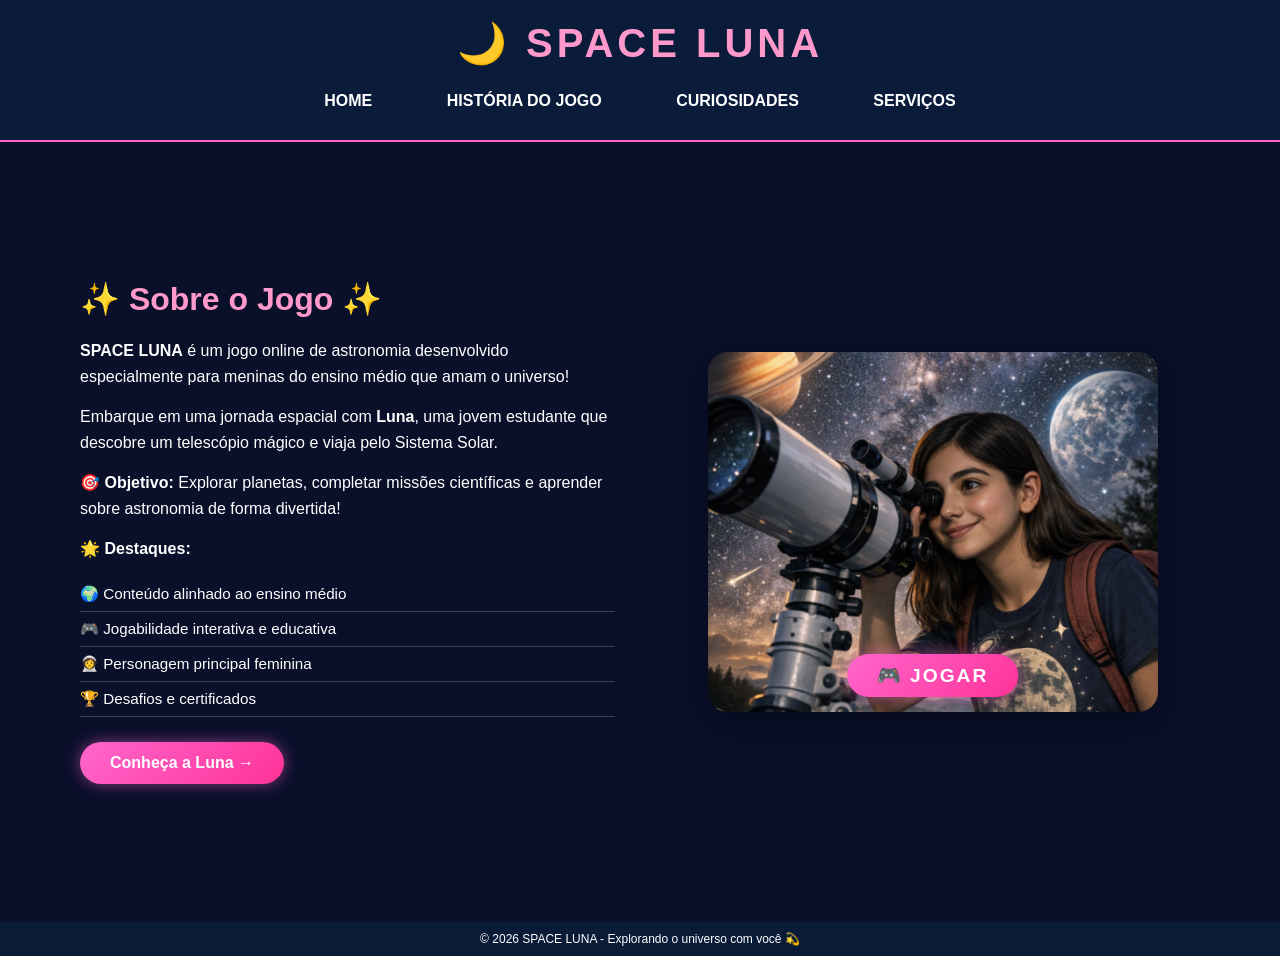
==== index.html @ 8a232afe "feature: criando o index" ====
<!DOCTYPE html>
<html lang="pt-br">
<head>
    <meta charset="UTF-8">
    <meta name="viewport" content="width=device-width, initial-scale=1.0">
    <title>SPACE LUNA - Home</title>
    <link rel="stylesheet" href="style.css">
</head>
<body>
    <header>
        <h1>🌙 SPACE LUNA</h1>
        <nav>
            <a href="index.html">HOME</a>
            <a href="historia.html">HISTÓRIA DO JOGO</a>
            <a href="curiosidades.html">CURIOSIDADES</a>
            <a href="servicos.html">SERVIÇOS</a>
        </nav>
    </header>

    <main class="home">

<main class="home">
    <section class="intro">
        <div class="home-container">
            <!-- Lado esquerdo - Texto explicativo -->
            <div class="home-texto">
                <h2>✨ Sobre o Jogo ✨</h2>
                <p><strong>SPACE LUNA</strong> é um jogo online de astronomia desenvolvido especialmente para meninas do ensino médio que amam o universo!</p>
                <p>Embarque em uma jornada espacial com <strong>Luna</strong>, uma jovem estudante que descobre um telescópio mágico e viaja pelo Sistema Solar.</p>
                <p>🎯 <strong>Objetivo:</strong> Explorar planetas, completar missões científicas e aprender sobre astronomia de forma divertida!</p>
                <p>🌟 <strong>Destaques:</strong></p>
                <ul>
                    <li>🌍 Conteúdo alinhado ao ensino médio</li>
                    <li>🎮 Jogabilidade interativa e educativa</li>
                    <li>👩‍🚀 Personagem principal feminina</li>
                    <li>🏆 Desafios e certificados</li>
                </ul>
                <div class="botao-saiba-mais">
                    <a href="historia.html" class="btn-saiba">Conheça a Luna →</a>
                </div>
            </div>

            <!-- Lado direito - Imagem com botão em cima -->
            <div class="home-imagem">
                <div class="imagem-container">
                     <img src="imagens/luna-personagem3.PNG" alt="Sistema Solar - Space Luna" class="imagem-principal">
                    <a href="#" class="logo-jogar logo-jogar-home">🎮 JOGAR</a>
                </div>
            </div>
        </div>
    </section>
</main>
    </main>

    <footer>
        <p>&copy; 2026 SPACE LUNA - Explorando o universo com você 💫</p>
    </footer>
    <!-- Estrelas cintilantes -->
<div class="stars" id="stars"></div>

<script>
    // Criar estrelas cintilantes
    function createStars() {
        const starsContainer = document.getElementById('stars');
        const numStars = 150;
        
        for (let i = 0; i < numStars; i++) {
            const star = document.createElement('div');
            star.classList.add('star');
            
            // Tamanho aleatório entre 1px e 3px
            const size = Math.random() * 3 + 1;
            star.style.width = size + 'px';
            star.style.height = size + 'px';
            
            // Posição aleatória
            star.style.left = Math.random() * 100 + '%';
            star.style.top = Math.random() * 100 + '%';
            
            // Duração da animação aleatória (entre 2s e 5s)
            const duration = Math.random() * 3 + 2;
            star.style.animationDuration = duration + 's';
            
            // Delay aleatório
            star.style.animationDelay = Math.random() * 5 + 's';
            
            starsContainer.appendChild(star);
        }
    }
    
    createStars();
</script>


</body>
</html>
---- style.css ----
* {
    margin: 0;
    padding: 0;
    box-sizing: border-box;
}

body {
    font-family: 'Segoe UI', Tahoma, Geneva, Verdana, sans-serif;
    background: #0a0f2a; /* Azul escuro único */
    color: #fff;
    min-height: 100vh;
    display: flex;
    flex-direction: column;
    overflow-x: hidden;
    position: relative;
}

/* ======================================== */
/* ESTRELAS CINTILANTES NO FUNDO */
/* ======================================== */
.stars {
    position: fixed;
    top: 0;
    left: 0;
    width: 100%;
    height: 100%;
    pointer-events: none;
    z-index: 0;
}

.star {
    position: absolute;
    background-color: white;
    border-radius: 50%;
    opacity: 0;
    animation: twinkle 3s infinite ease-in-out;
}

@keyframes twinkle {
    0%, 100% {
        opacity: 0;
        transform: scale(0.5);
    }
    50% {
        opacity: 1;
        transform: scale(1);
    }
}

/* ANIMAÇÃO DE ENTRADA PARA O CONTEÚDO */
@keyframes fadeInUp {
    from {
        opacity: 0;
        transform: translateY(30px);
    }
    to {
        opacity: 1;
        transform: translateY(0);
    }
}

@keyframes glowPulse {
    0% {
        text-shadow: 0 0 5px #ff66cc, 0 0 10px #ff66cc, 0 0 15px #ff66cc;
    }
    100% {
        text-shadow: 0 0 15px #ff99cc, 0 0 25px #ff66cc, 0 0 35px #ff66cc;
    }
}

@keyframes float {
    0% {
        transform: translateY(0px);
    }
    50% {
        transform: translateY(-10px);
    }
    100% {
        transform: translateY(0px);
    }
}

/* HEADER - TOM AZUL (em vez de preto) */
header {
    background: rgba(10, 30, 60, 0.9);
    padding: 20px;
    text-align: center;
    border-bottom: 2px solid #ff66cc;
    position: sticky;
    top: 0;
    z-index: 1000;
    backdrop-filter: blur(10px);
}

/* TÍTULO COM EFEITO BRILHANTE */
header h1 {
    font-size: 2.5rem;
    letter-spacing: 4px;
    color: #ff99cc;
    transition: transform 0.3s ease;
}

header h1:hover {
    transform: scale(1.05);
}

/* MENU DE NAVEGAÇÃO */
nav {
    margin-top: 15px;
}

nav a {
    color: #fff;
    text-decoration: none;
    margin: 0 15px;
    font-weight: bold;
    padding: 10px 20px;
    border-radius: 25px;
    transition: all 0.3s ease;
    display: inline-block;
    position: relative;
}

nav a::after {
    content: '';
    position: absolute;
    bottom: 0;
    left: 50%;
    width: 0;
    height: 2px;
    background: #ff66cc;
    transition: all 0.3s ease;
    transform: translateX(-50%);
}

nav a:hover::after {
    width: 70%;
}

nav a:hover {
    background: #ff66cc;
    color: #0a0f2a;
    transform: translateY(-3px);
}

/* CONTEÚDO PRINCIPAL */
main {
    flex: 1;
    padding: 20px 20px;
    max-width: 1200px;
    margin: 0 auto;
    width: 100%;
    animation: fadeInUp 0.8s ease-out;
    position: relative;
    z-index: 1;
}

/* ======================================== */
/* HOME - TEXTO ESQUERDA | IMAGEM DIREITA (SEM BOX) */
/* ======================================== */

.home {
    min-height: calc(100vh - 160px);
    display: flex;
    align-items: center;
    justify-content: center;
}

.home .intro {
    background: transparent; /* Fundo transparente - sem box */
    padding: 0;
    width: 100%;
    max-width: 1200px;
}

.home-container {
    display: flex;
    align-items: center;
    justify-content: space-between;
    gap: 50px;
    flex-wrap: wrap;
}

/* Lado esquerdo - Texto */
.home-texto {
    flex: 1;
    min-width: 280px;
}

.home-texto h2 {
    color: #ff99cc;
    font-size: 2rem;
    margin-bottom: 20px;
    text-align: left;
}

.home-texto p {
    font-size: 1rem;
    line-height: 1.6;
    margin-bottom: 15px;
    text-align: left;
}

.home-texto ul {
    list-style: none;
    margin: 15px 0;
    padding: 0;
}

.home-texto li {
    padding: 8px 0;
    font-size: 0.95rem;
    border-bottom: 1px solid rgba(255, 255, 255, 0.2);
}

/* Botão Saiba Mais */
.botao-saiba-mais {
    margin-top: 25px;
}

.btn-saiba {
    display: inline-block;
    background: linear-gradient(135deg, #ff66cc, #ff3399);
    color: white;
    text-decoration: none;
    padding: 12px 30px;
    border-radius: 50px;
    font-weight: bold;
    transition: all 0.3s ease;
    box-shadow: 0 0 15px rgba(255, 102, 204, 0.5);
}

.btn-saiba:hover {
    transform: translateX(5px);
    box-shadow: 0 0 25px rgba(255, 102, 204, 0.8);
    background: linear-gradient(135deg, #ff3399, #ff66cc);
}

/* Lado direito - Imagem (sem box) */
.home-imagem {
    flex: 1;
    min-width: 280px;
    display: flex;
    justify-content: center;
}

.imagem-principal {
    width: 100%;
    max-width: 450px;
    border-radius: 20px;
    transition: transform 0.3s ease, filter 0.3s ease;
    box-shadow: 0 10px 30px rgba(0, 0, 0, 0.3);
}

.imagem-principal:hover {
    transform: scale(1.02);
    filter: brightness(1.05);
}

/* HISTÓRIA */
.historia h2, .curiosidades h2, .servicos h2 {
    color: #ff99cc;
    margin-bottom: 30px;
    text-align: center;
    font-size: 2rem;
}

.campo-imagem, .campo-texto {
    background: rgba(255, 255, 255, 0.1);
    padding: 25px;
    border-radius: 20px;
    margin-bottom: 30px;
    transition: transform 0.3s ease;
}

.campo-imagem:hover, .campo-texto:hover {
    transform: translateY(-5px);
}

.personagem {
    max-width: 300px;
    display: block;
    margin: 15px auto;
    border-radius: 20px;
    border: 3px solid #ff66cc;
    transition: transform 0.3s ease;
}

.personagem:hover {
    transform: scale(1.05) rotate(2deg);
}

/* CURIOSIDADES */
.planetas {
    display: grid;
    grid-template-columns: repeat(auto-fit, minmax(280px, 1fr));
    gap: 25px;
}

.planeta {
    background: rgba(255, 255, 255, 0.1);
    padding: 20px;
    border-radius: 15px;
    transition: all 0.3s ease;
    animation: fadeInUp 0.6s ease-out backwards;
}

.planeta:nth-child(1) { animation-delay: 0.1s; }
.planeta:nth-child(2) { animation-delay: 0.2s; }
.planeta:nth-child(3) { animation-delay: 0.3s; }
.planeta:nth-child(4) { animation-delay: 0.4s; }
.planeta:nth-child(5) { animation-delay: 0.5s; }
.planeta:nth-child(6) { animation-delay: 0.6s; }
.planeta:nth-child(7) { animation-delay: 0.7s; }
.planeta:nth-child(8) { animation-delay: 0.8s; }
.planeta:nth-child(9) { animation-delay: 0.9s; }

.planeta:hover {
    transform: translateY(-8px) scale(1.02);
    background: rgba(255, 102, 204, 0.25);
    box-shadow: 0 10px 25px rgba(255, 102, 204, 0.3);
}

.planeta h3 {
    color: #ff99cc;
    margin-bottom: 10px;
    font-size: 1.3rem;
}

/* SERVIÇOS */
.servicos ul {
    list-style: none;
    padding: 25px;
    background: rgba(255, 255, 255, 0.1);
    border-radius: 20px;
    margin-bottom: 30px;
}

.servicos li {
    padding: 12px 0;
    font-size: 1.1rem;
    border-bottom: 1px solid rgba(255, 255, 255, 0.2);
    transition: transform 0.3s ease, padding-left 0.3s ease;
}

.servicos li:hover {
    transform: translateX(10px);
    padding-left: 10px;
    color: #ff99cc;
}

.formacao {
    text-align: center;
    background: rgba(255, 255, 255, 0.1);
    padding: 30px;
    border-radius: 20px;
    transition: transform 0.3s ease;
}

.formacao:hover {
    transform: translateY(-5px);
}

.campo-imagem-formacao {
    margin: 20px 0;
}

.foto-autora {
    max-width: 250px;
    border-radius: 50%;
    border: 4px solid #ff66cc;
    margin: 15px auto;
    transition: all 0.3s ease;
    animation: float 3s ease-in-out infinite;
}

.foto-autora:hover {
    transform: scale(1.05);
    border-color: #ff99cc;
    box-shadow: 0 0 20px rgba(255, 102, 204, 0.5);
}

/* FOOTER */
footer {
    text-align: center;
    padding: 10px;
    background: rgba(10, 30, 60, 0.8);
    margin-top: auto;
    font-size: 0.75rem;
    position: relative;
    z-index: 1;
}
/* ======================================== */
/* BOTÃO/LOGO JOGAR */
/* ======================================== */

.logo-jogar {
    display: inline-flex;
    align-items: center;
    justify-content: center;
    background: linear-gradient(135deg, #ff66cc, #ff3399);
    color: white;
    font-weight: bold;
    text-decoration: none;
    border-radius: 50px;
    box-shadow: 0 0 15px rgba(255, 102, 204, 0.5);
    transition: all 0.3s ease;
    font-family: 'Segoe UI', Tahoma, Geneva, Verdana, sans-serif;
    cursor: pointer;
    z-index: 100;
}

.logo-jogar:hover {
    box-shadow: 0 0 25px rgba(255, 102, 204, 0.8);
    background: linear-gradient(135deg, #ff3399, #ff66cc);
}

/* Versão para HOME (em cima da imagem) */
.logo-jogar-home {
    position: absolute;
    bottom: 15px;
    left: 50%;
    transform: translateX(-50%);
    padding: 10px 30px;
    font-size: 1.2rem;
    letter-spacing: 2px;
    font-weight: bold;
}

/* Container da imagem na HOME */
.imagem-container {
    position: relative;
    display: inline-block;
    width: 100%;
    text-align: center;
}

.imagem-container .imagem-principal {
    display: block;
    margin: 0 auto;
}

/* Versão para outras páginas (centro inferior) */
.logo-jogar-centro {
    position: relative;
    display: flex;
    justify-content: center;
    margin-top: 40px;
    margin-bottom: 20px;
}

.logo-jogar-centro .logo-jogar {
    padding: 12px 35px;
    font-size: 1.3rem;
    letter-spacing: 2px;
}

/* Ajuste para o main das outras páginas */
.historia, .curiosidades, .servicos {
    position: relative;
    min-height: calc(100vh - 200px);
    display: flex;
    flex-direction: column;
}

/* Espaçamento extra para o botão centralizado */
.botao-central {
    margin-top: auto;
    padding-top: 30px;
}

/* ======================================== */
/* RESPONSIVIDADE */
/* ======================================== */

@media (max-width: 1024px) {
    header h1 {
        font-size: 2.2rem;
    }
    
    .planetas {
        grid-template-columns: repeat(auto-fit, minmax(250px, 1fr));
    }
}

@media (max-width: 768px) {
    header h1 {
        font-size: 1.8rem;
        letter-spacing: 2px;
    }
    
    nav {
        display: flex;
        flex-wrap: wrap;
        justify-content: center;
        gap: 8px;
    }
    
    nav a {
        margin: 0;
        padding: 8px 14px;
        font-size: 0.85rem;
    }
    
    .home-container {
        flex-direction: column;
        gap: 30px;
    }
    
    .home-texto h2 {
        font-size: 1.6rem;
        text-align: center;
    }
    
    .home-texto p, .home-texto li {
        text-align: center;
    }
    
    .home-texto ul {
        display: inline-block;
        text-align: left;
        margin: 0 auto;
    }
    
    .botao-saiba-mais {
        text-align: center;
    }
    
    .imagem-principal {
        max-width: 300px;
    }
    
    .historia h2, .curiosidades h2, .servicos h2 {
        font-size: 1.6rem;
    }
    
    .planetas {
        grid-template-columns: 1fr;
    }
    
    .logo-jogar-fixo {
        bottom: 20px;
        left: 20px;
        padding: 8px 20px;
        font-size: 1rem;
    }
}

@media (max-width: 480px) {
    header h1 {
        font-size: 1.4rem;
    }
    
    nav a {
        padding: 6px 12px;
        font-size: 0.75rem;
    }
    
    .home-texto h2 {
        font-size: 1.3rem;
    }
    
    .home-texto p, .home-texto li {
        font-size: 0.85rem;
    }
    
    .imagem-principal {
        max-width: 250px;
    }
    
    .btn-saiba {
        padding: 10px 25px;
        font-size: 0.9rem;
    }
    
    .logo-jogar-fixo {
        bottom: 15px;
        left: 15px;
        padding: 6px 15px;
        font-size: 0.85rem;
    }
}

@media (min-width: 1400px) {
    main {
        max-width: 1400px;
    }
    
    .planetas {
        grid-template-columns: repeat(3, 1fr);
    }
}

/* Botão de rolar para o topo */
.scroll-top {
    position: fixed;
    bottom: 30px;
    right: 30px;
    background: #ff66cc;
    color: white;
    width: 50px;
    height: 50px;
    border-radius: 50%;
    display: flex;
    align-items: center;
    justify-content: center;
    cursor: pointer;
    opacity: 0;
    visibility: hidden;
    transition: all 0.3s ease;
    z-index: 1000;
    font-size: 24px;
    box-shadow: 0 2px 10px rgba(0,0,0,0.3);
}

.scroll-top.show {
    opacity: 1;
    visibility: visible;
}

.scroll-top:hover {
    transform: scale(1.1);
    background: #ff99cc;
}
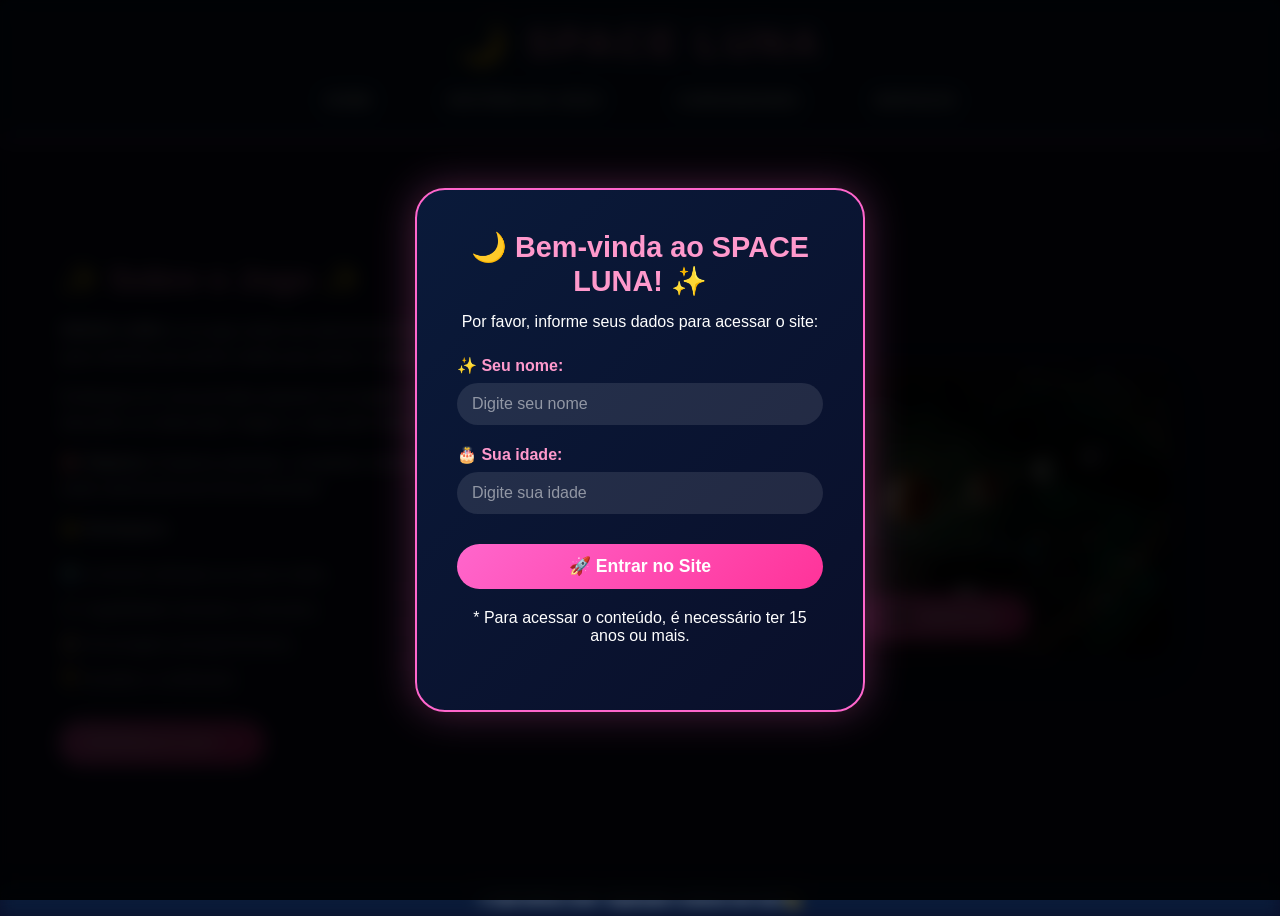
==== commit 872e9c94: "Add files via upload" ====
--- a/index.html
+++ b/index.html
@@ -1,96 +1,215 @@
-<!DOCTYPE html>
-<html lang="pt-br">
-<head>
-    <meta charset="UTF-8">
-    <meta name="viewport" content="width=device-width, initial-scale=1.0">
-    <title>SPACE LUNA - Home</title>
-    <link rel="stylesheet" href="style.css">
-</head>
-<body>
-    <header>
-        <h1>🌙 SPACE LUNA</h1>
-        <nav>
-            <a href="index.html">HOME</a>
-            <a href="historia.html">HISTÓRIA DO JOGO</a>
-            <a href="curiosidades.html">CURIOSIDADES</a>
-            <a href="servicos.html">SERVIÇOS</a>
-        </nav>
-    </header>
-
-    <main class="home">
-
-<main class="home">
-    <section class="intro">
-        <div class="home-container">
-            <!-- Lado esquerdo - Texto explicativo -->
-            <div class="home-texto">
-                <h2>✨ Sobre o Jogo ✨</h2>
-                <p><strong>SPACE LUNA</strong> é um jogo online de astronomia desenvolvido especialmente para meninas do ensino médio que amam o universo!</p>
-                <p>Embarque em uma jornada espacial com <strong>Luna</strong>, uma jovem estudante que descobre um telescópio mágico e viaja pelo Sistema Solar.</p>
-                <p>🎯 <strong>Objetivo:</strong> Explorar planetas, completar missões científicas e aprender sobre astronomia de forma divertida!</p>
-                <p>🌟 <strong>Destaques:</strong></p>
-                <ul>
-                    <li>🌍 Conteúdo alinhado ao ensino médio</li>
-                    <li>🎮 Jogabilidade interativa e educativa</li>
-                    <li>👩‍🚀 Personagem principal feminina</li>
-                    <li>🏆 Desafios e certificados</li>
-                </ul>
-                <div class="botao-saiba-mais">
-                    <a href="historia.html" class="btn-saiba">Conheça a Luna →</a>
-                </div>
-            </div>
-
-            <!-- Lado direito - Imagem com botão em cima -->
-            <div class="home-imagem">
-                <div class="imagem-container">
-                     <img src="imagens/luna-personagem3.PNG" alt="Sistema Solar - Space Luna" class="imagem-principal">
-                    <a href="#" class="logo-jogar logo-jogar-home">🎮 JOGAR</a>
-                </div>
-            </div>
-        </div>
-    </section>
-</main>
-    </main>
-
-    <footer>
-        <p>&copy; 2026 SPACE LUNA - Explorando o universo com você 💫</p>
-    </footer>
-    <!-- Estrelas cintilantes -->
-<div class="stars" id="stars"></div>
-
-<script>
-    // Criar estrelas cintilantes
-    function createStars() {
-        const starsContainer = document.getElementById('stars');
-        const numStars = 150;
-        
-        for (let i = 0; i < numStars; i++) {
-            const star = document.createElement('div');
-            star.classList.add('star');
-            
-            // Tamanho aleatório entre 1px e 3px
-            const size = Math.random() * 3 + 1;
-            star.style.width = size + 'px';
-            star.style.height = size + 'px';
-            
-            // Posição aleatória
-            star.style.left = Math.random() * 100 + '%';
-            star.style.top = Math.random() * 100 + '%';
-            
-            // Duração da animação aleatória (entre 2s e 5s)
-            const duration = Math.random() * 3 + 2;
-            star.style.animationDuration = duration + 's';
-            
-            // Delay aleatório
-            star.style.animationDelay = Math.random() * 5 + 's';
-            
-            starsContainer.appendChild(star);
-        }
-    }
-    
-    createStars();
-</script>
-
-
-</body>
+<!DOCTYPE html>
+<html lang="pt-br">
+<head>
+    <meta charset="UTF-8">
+    <meta name="viewport" content="width=device-width, initial-scale=1.0">
+    <title>SPACE LUNA - Home</title>
+    <link rel="stylesheet" href="style.css">
+</head>
+<body>
+
+    <!-- Modal de verificação de idade -->
+    <div id="modal-idade" class="modal">
+        <div class="modal-content">
+            <h2>🌙 Bem-vinda ao SPACE LUNA! ✨</h2>
+            <p>Por favor, informe seus dados para acessar o site:</p>
+            
+            <div class="campo-modal">
+                <label>✨ Seu nome:</label>
+                <input type="text" id="nome-usuario" placeholder="Digite seu nome" autocomplete="off">
+            </div>
+            
+            <div class="campo-modal">
+                <label>🎂 Sua idade:</label>
+                <input type="number" id="idade-usuario" placeholder="Digite sua idade" min="0" max="120">
+            </div>
+            
+            <button id="btn-verificar" class="btn-verificar">🚀 Entrar no Site</button>
+            
+            <p class="aviso-modal">* Para acessar o conteúdo, é necessário ter 15 anos ou mais.</p>
+        </div>
+    </div>
+
+    <header>
+        <h1>🌙 SPACE LUNA</h1>
+        <nav>
+            <a href="index.html">HOME</a>
+            <a href="historia.html">HISTÓRIA DO JOGO</a>
+            <a href="curiosidades.html">CURIOSIDADES</a>
+            <a href="servicos.html">SERVIÇOS</a>
+        </nav>
+    </header>
+
+    <main class="home" id="conteudo-principal">
+        <section class="intro">
+            <div class="home-container">
+                <!-- Lado esquerdo - Texto explicativo -->
+                <div class="home-texto">
+                    <h2>✨ Sobre o Jogo ✨</h2>
+                    <p><strong>SPACE LUNA</strong> é um jogo online de astronomia desenvolvido especialmente para meninas do ensino médio que amam o universo!</p>
+                    <p>Embarque em uma jornada espacial com <strong>Luna</strong>, uma jovem estudante que descobre um telescópio mágico e viaja pelo Sistema Solar.</p>
+                    <p>🎯 <strong>Objetivo:</strong> Explorar planetas, completar missões científicas e aprender sobre astronomia de forma divertida!</p>
+                    <p>🌟 <strong>Destaques:</strong></p>
+                    <ul>
+                        <li>🌍 Conteúdo alinhado ao ensino médio</li>
+                        <li>🎮 Jogabilidade interativa e educativa</li>
+                        <li>👩‍🚀 Personagem principal feminina</li>
+                        <li>🏆 Desafios e certificados</li>
+                    </ul>
+                    <div class="botao-saiba-mais">
+                        <a href="historia.html" class="btn-saiba">Conheça a Luna →</a>
+                    </div>
+                </div>
+
+                <!-- Lado direito - Imagem com botão em cima -->
+                <div class="home-imagem">
+                    <div class="imagem-container">
+                        <img src="imagens/astronomia.jpg" alt="Sistema Solar - Space Luna" class="imagem-principal">
+                        <a href="#" class="logo-jogar logo-jogar-home">🎮 JOGAR</a>
+                    </div>
+                </div>
+            </div>
+        </section>
+    </main>
+
+    <footer>
+        <p>&copy; 2026 SPACE LUNA - Explorando o universo com você 💫</p>
+    </footer>
+
+    <!-- Estrelas cintilantes -->
+    <div class="stars" id="stars"></div>
+
+    <script>
+        // Criar estrelas cintilantes
+        function createStars() {
+            const starsContainer = document.getElementById('stars');
+            if (!starsContainer) return;
+            
+            const numStars = 150;
+            starsContainer.innerHTML = '';
+            
+            for (let i = 0; i < numStars; i++) {
+                const star = document.createElement('div');
+                star.classList.add('star');
+                
+                const size = Math.random() * 3 + 1;
+                star.style.width = size + 'px';
+                star.style.height = size + 'px';
+                
+                star.style.left = Math.random() * 100 + '%';
+                star.style.top = Math.random() * 100 + '%';
+                
+                const duration = Math.random() * 3 + 2;
+                star.style.animationDuration = duration + 's';
+                
+                star.style.animationDelay = Math.random() * 5 + 's';
+                
+                starsContainer.appendChild(star);
+            }
+        }
+        
+        createStars();
+
+        // ========================================
+        // VERIFICAÇÃO DE IDADE - CONTEÚDO BORRADO
+        // ========================================
+        
+        // Verificar se o usuário já foi aprovado antes (sessionStorage)
+        const usuarioAprovado = sessionStorage.getItem('spaceLunaAprovado');
+        const nomeUsuario = sessionStorage.getItem('spaceLunaNome');
+        const idadeUsuario = sessionStorage.getItem('spaceLunaIdade');
+        
+        const modal = document.getElementById('modal-idade');
+        const conteudo = document.getElementById('conteudo-principal');
+        const header = document.querySelector('header');
+        const footer = document.querySelector('footer');
+        
+        // Função para borrar o conteúdo
+        function blurContent() {
+            if (conteudo) conteudo.style.filter = 'blur(8px)';
+            if (header) header.style.filter = 'blur(8px)';
+            if (footer) footer.style.filter = 'blur(8px)';
+        }
+        
+        // Função para desborrar o conteúdo
+        function unblurContent() {
+            if (conteudo) conteudo.style.filter = 'none';
+            if (header) header.style.filter = 'none';
+            if (footer) footer.style.filter = 'none';
+        }
+        
+        // Função para bloquear acesso (menor de idade)
+        function bloquearAcesso(nome, idade) {
+            blurContent();
+            alert(`🚫 Olá ${nome}! Infelizmente você tem apenas ${idade} anos.\n\nO SPACE LUNA é recomendado para meninas a partir de 15 anos.\n\nVolte quando tiver a idade certa! 💜`);
+            modal.style.display = 'flex';
+        }
+        
+        // Função para liberar acesso
+        function liberarAcesso(nome, idade) {
+            unblurContent();
+            modal.style.display = 'none';
+            sessionStorage.setItem('spaceLunaAprovado', 'true');
+            sessionStorage.setItem('spaceLunaNome', nome);
+            sessionStorage.setItem('spaceLunaIdade', idade);
+            alert(`✨ Bem-vinda ${nome}! ✨\n\nQue bom que você tem ${idade} anos! Prepare-se para explorar o Sistema Solar com a Luna! 🚀🌙`);
+        }
+        
+        // Verificar se o usuário já foi aprovado
+        if (usuarioAprovado === 'true') {
+            // Já aprovado, conteúdo liberado
+            modal.style.display = 'none';
+            unblurContent();
+        } else {
+            // Primeira vez, mostrar modal e borrar conteúdo
+            modal.style.display = 'flex';
+            blurContent();
+        }
+        
+        // Evento do botão de verificar
+        const btnVerificar = document.getElementById('btn-verificar');
+        
+        btnVerificar.addEventListener('click', function() {
+            const nomeInput = document.getElementById('nome-usuario');
+            const idadeInput = document.getElementById('idade-usuario');
+            
+            const nome = nomeInput.value.trim();
+            const idade = parseInt(idadeInput.value);
+            
+            // Validações
+            if (nome === '') {
+                alert('Por favor, digite seu nome!');
+                nomeInput.focus();
+                return;
+            }
+            
+            if (isNaN(idade) || idade <= 0) {
+                alert('Por favor, digite uma idade válida!');
+                idadeInput.focus();
+                return;
+            }
+            
+            if (idade < 15) {
+                // Menor de idade - acesso bloqueado
+                bloquearAcesso(nome, idade);
+                // Limpar campos
+                nomeInput.value = '';
+                idadeInput.value = '';
+            } else {
+                // Idade permitida - liberar acesso
+                liberarAcesso(nome, idade);
+            }
+        });
+        
+        // Permitir apertar Enter para enviar
+        const inputs = document.querySelectorAll('#nome-usuario, #idade-usuario');
+        inputs.forEach(input => {
+            input.addEventListener('keypress', function(e) {
+                if (e.key === 'Enter') {
+                    btnVerificar.click();
+                }
+            });
+        });
+    </script>
+</body>
 </html>
--- a/style.css
+++ b/style.css
@@ -1,624 +1,746 @@
-* {
-    margin: 0;
-    padding: 0;
-    box-sizing: border-box;
-}
-
-body {
-    font-family: 'Segoe UI', Tahoma, Geneva, Verdana, sans-serif;
-    background: #0a0f2a; /* Azul escuro único */
-    color: #fff;
-    min-height: 100vh;
-    display: flex;
-    flex-direction: column;
-    overflow-x: hidden;
-    position: relative;
-}
-
-/* ======================================== */
-/* ESTRELAS CINTILANTES NO FUNDO */
-/* ======================================== */
-.stars {
-    position: fixed;
-    top: 0;
-    left: 0;
-    width: 100%;
-    height: 100%;
-    pointer-events: none;
-    z-index: 0;
-}
-
-.star {
-    position: absolute;
-    background-color: white;
-    border-radius: 50%;
-    opacity: 0;
-    animation: twinkle 3s infinite ease-in-out;
-}
-
-@keyframes twinkle {
-    0%, 100% {
-        opacity: 0;
-        transform: scale(0.5);
-    }
-    50% {
-        opacity: 1;
-        transform: scale(1);
-    }
-}
-
-/* ANIMAÇÃO DE ENTRADA PARA O CONTEÚDO */
-@keyframes fadeInUp {
-    from {
-        opacity: 0;
-        transform: translateY(30px);
-    }
-    to {
-        opacity: 1;
-        transform: translateY(0);
-    }
-}
-
-@keyframes glowPulse {
-    0% {
-        text-shadow: 0 0 5px #ff66cc, 0 0 10px #ff66cc, 0 0 15px #ff66cc;
-    }
-    100% {
-        text-shadow: 0 0 15px #ff99cc, 0 0 25px #ff66cc, 0 0 35px #ff66cc;
-    }
-}
-
-@keyframes float {
-    0% {
-        transform: translateY(0px);
-    }
-    50% {
-        transform: translateY(-10px);
-    }
-    100% {
-        transform: translateY(0px);
-    }
-}
-
-/* HEADER - TOM AZUL (em vez de preto) */
-header {
-    background: rgba(10, 30, 60, 0.9);
-    padding: 20px;
-    text-align: center;
-    border-bottom: 2px solid #ff66cc;
-    position: sticky;
-    top: 0;
-    z-index: 1000;
-    backdrop-filter: blur(10px);
-}
-
-/* TÍTULO COM EFEITO BRILHANTE */
-header h1 {
-    font-size: 2.5rem;
-    letter-spacing: 4px;
-    color: #ff99cc;
-    transition: transform 0.3s ease;
-}
-
-header h1:hover {
-    transform: scale(1.05);
-}
-
-/* MENU DE NAVEGAÇÃO */
-nav {
-    margin-top: 15px;
-}
-
-nav a {
-    color: #fff;
-    text-decoration: none;
-    margin: 0 15px;
-    font-weight: bold;
-    padding: 10px 20px;
-    border-radius: 25px;
-    transition: all 0.3s ease;
-    display: inline-block;
-    position: relative;
-}
-
-nav a::after {
-    content: '';
-    position: absolute;
-    bottom: 0;
-    left: 50%;
-    width: 0;
-    height: 2px;
-    background: #ff66cc;
-    transition: all 0.3s ease;
-    transform: translateX(-50%);
-}
-
-nav a:hover::after {
-    width: 70%;
-}
-
-nav a:hover {
-    background: #ff66cc;
-    color: #0a0f2a;
-    transform: translateY(-3px);
-}
-
-/* CONTEÚDO PRINCIPAL */
-main {
-    flex: 1;
-    padding: 20px 20px;
-    max-width: 1200px;
-    margin: 0 auto;
-    width: 100%;
-    animation: fadeInUp 0.8s ease-out;
-    position: relative;
-    z-index: 1;
-}
-
-/* ======================================== */
-/* HOME - TEXTO ESQUERDA | IMAGEM DIREITA (SEM BOX) */
-/* ======================================== */
-
-.home {
-    min-height: calc(100vh - 160px);
-    display: flex;
-    align-items: center;
-    justify-content: center;
-}
-
-.home .intro {
-    background: transparent; /* Fundo transparente - sem box */
-    padding: 0;
-    width: 100%;
-    max-width: 1200px;
-}
-
-.home-container {
-    display: flex;
-    align-items: center;
-    justify-content: space-between;
-    gap: 50px;
-    flex-wrap: wrap;
-}
-
-/* Lado esquerdo - Texto */
-.home-texto {
-    flex: 1;
-    min-width: 280px;
-}
-
-.home-texto h2 {
-    color: #ff99cc;
-    font-size: 2rem;
-    margin-bottom: 20px;
-    text-align: left;
-}
-
-.home-texto p {
-    font-size: 1rem;
-    line-height: 1.6;
-    margin-bottom: 15px;
-    text-align: left;
-}
-
-.home-texto ul {
-    list-style: none;
-    margin: 15px 0;
-    padding: 0;
-}
-
-.home-texto li {
-    padding: 8px 0;
-    font-size: 0.95rem;
-    border-bottom: 1px solid rgba(255, 255, 255, 0.2);
-}
-
-/* Botão Saiba Mais */
-.botao-saiba-mais {
-    margin-top: 25px;
-}
-
-.btn-saiba {
-    display: inline-block;
-    background: linear-gradient(135deg, #ff66cc, #ff3399);
-    color: white;
-    text-decoration: none;
-    padding: 12px 30px;
-    border-radius: 50px;
-    font-weight: bold;
-    transition: all 0.3s ease;
-    box-shadow: 0 0 15px rgba(255, 102, 204, 0.5);
-}
-
-.btn-saiba:hover {
-    transform: translateX(5px);
-    box-shadow: 0 0 25px rgba(255, 102, 204, 0.8);
-    background: linear-gradient(135deg, #ff3399, #ff66cc);
-}
-
-/* Lado direito - Imagem (sem box) */
-.home-imagem {
-    flex: 1;
-    min-width: 280px;
-    display: flex;
-    justify-content: center;
-}
-
-.imagem-principal {
-    width: 100%;
-    max-width: 450px;
-    border-radius: 20px;
-    transition: transform 0.3s ease, filter 0.3s ease;
-    box-shadow: 0 10px 30px rgba(0, 0, 0, 0.3);
-}
-
-.imagem-principal:hover {
-    transform: scale(1.02);
-    filter: brightness(1.05);
-}
-
-/* HISTÓRIA */
-.historia h2, .curiosidades h2, .servicos h2 {
-    color: #ff99cc;
-    margin-bottom: 30px;
-    text-align: center;
-    font-size: 2rem;
-}
-
-.campo-imagem, .campo-texto {
-    background: rgba(255, 255, 255, 0.1);
-    padding: 25px;
-    border-radius: 20px;
-    margin-bottom: 30px;
-    transition: transform 0.3s ease;
-}
-
-.campo-imagem:hover, .campo-texto:hover {
-    transform: translateY(-5px);
-}
-
-.personagem {
-    max-width: 300px;
-    display: block;
-    margin: 15px auto;
-    border-radius: 20px;
-    border: 3px solid #ff66cc;
-    transition: transform 0.3s ease;
-}
-
-.personagem:hover {
-    transform: scale(1.05) rotate(2deg);
-}
-
-/* CURIOSIDADES */
-.planetas {
-    display: grid;
-    grid-template-columns: repeat(auto-fit, minmax(280px, 1fr));
-    gap: 25px;
-}
-
-.planeta {
-    background: rgba(255, 255, 255, 0.1);
-    padding: 20px;
-    border-radius: 15px;
-    transition: all 0.3s ease;
-    animation: fadeInUp 0.6s ease-out backwards;
-}
-
-.planeta:nth-child(1) { animation-delay: 0.1s; }
-.planeta:nth-child(2) { animation-delay: 0.2s; }
-.planeta:nth-child(3) { animation-delay: 0.3s; }
-.planeta:nth-child(4) { animation-delay: 0.4s; }
-.planeta:nth-child(5) { animation-delay: 0.5s; }
-.planeta:nth-child(6) { animation-delay: 0.6s; }
-.planeta:nth-child(7) { animation-delay: 0.7s; }
-.planeta:nth-child(8) { animation-delay: 0.8s; }
-.planeta:nth-child(9) { animation-delay: 0.9s; }
-
-.planeta:hover {
-    transform: translateY(-8px) scale(1.02);
-    background: rgba(255, 102, 204, 0.25);
-    box-shadow: 0 10px 25px rgba(255, 102, 204, 0.3);
-}
-
-.planeta h3 {
-    color: #ff99cc;
-    margin-bottom: 10px;
-    font-size: 1.3rem;
-}
-
-/* SERVIÇOS */
-.servicos ul {
-    list-style: none;
-    padding: 25px;
-    background: rgba(255, 255, 255, 0.1);
-    border-radius: 20px;
-    margin-bottom: 30px;
-}
-
-.servicos li {
-    padding: 12px 0;
-    font-size: 1.1rem;
-    border-bottom: 1px solid rgba(255, 255, 255, 0.2);
-    transition: transform 0.3s ease, padding-left 0.3s ease;
-}
-
-.servicos li:hover {
-    transform: translateX(10px);
-    padding-left: 10px;
-    color: #ff99cc;
-}
-
-.formacao {
-    text-align: center;
-    background: rgba(255, 255, 255, 0.1);
-    padding: 30px;
-    border-radius: 20px;
-    transition: transform 0.3s ease;
-}
-
-.formacao:hover {
-    transform: translateY(-5px);
-}
-
-.campo-imagem-formacao {
-    margin: 20px 0;
-}
-
-.foto-autora {
-    max-width: 250px;
-    border-radius: 50%;
-    border: 4px solid #ff66cc;
-    margin: 15px auto;
-    transition: all 0.3s ease;
-    animation: float 3s ease-in-out infinite;
-}
-
-.foto-autora:hover {
-    transform: scale(1.05);
-    border-color: #ff99cc;
-    box-shadow: 0 0 20px rgba(255, 102, 204, 0.5);
-}
-
-/* FOOTER */
-footer {
-    text-align: center;
-    padding: 10px;
-    background: rgba(10, 30, 60, 0.8);
-    margin-top: auto;
-    font-size: 0.75rem;
-    position: relative;
-    z-index: 1;
-}
-/* ======================================== */
-/* BOTÃO/LOGO JOGAR */
-/* ======================================== */
-
-.logo-jogar {
-    display: inline-flex;
-    align-items: center;
-    justify-content: center;
-    background: linear-gradient(135deg, #ff66cc, #ff3399);
-    color: white;
-    font-weight: bold;
-    text-decoration: none;
-    border-radius: 50px;
-    box-shadow: 0 0 15px rgba(255, 102, 204, 0.5);
-    transition: all 0.3s ease;
-    font-family: 'Segoe UI', Tahoma, Geneva, Verdana, sans-serif;
-    cursor: pointer;
-    z-index: 100;
-}
-
-.logo-jogar:hover {
-    box-shadow: 0 0 25px rgba(255, 102, 204, 0.8);
-    background: linear-gradient(135deg, #ff3399, #ff66cc);
-}
-
-/* Versão para HOME (em cima da imagem) */
-.logo-jogar-home {
-    position: absolute;
-    bottom: 15px;
-    left: 50%;
-    transform: translateX(-50%);
-    padding: 10px 30px;
-    font-size: 1.2rem;
-    letter-spacing: 2px;
-    font-weight: bold;
-}
-
-/* Container da imagem na HOME */
-.imagem-container {
-    position: relative;
-    display: inline-block;
-    width: 100%;
-    text-align: center;
-}
-
-.imagem-container .imagem-principal {
-    display: block;
-    margin: 0 auto;
-}
-
-/* Versão para outras páginas (centro inferior) */
-.logo-jogar-centro {
-    position: relative;
-    display: flex;
-    justify-content: center;
-    margin-top: 40px;
-    margin-bottom: 20px;
-}
-
-.logo-jogar-centro .logo-jogar {
-    padding: 12px 35px;
-    font-size: 1.3rem;
-    letter-spacing: 2px;
-}
-
-/* Ajuste para o main das outras páginas */
-.historia, .curiosidades, .servicos {
-    position: relative;
-    min-height: calc(100vh - 200px);
-    display: flex;
-    flex-direction: column;
-}
-
-/* Espaçamento extra para o botão centralizado */
-.botao-central {
-    margin-top: auto;
-    padding-top: 30px;
-}
-
-/* ======================================== */
-/* RESPONSIVIDADE */
-/* ======================================== */
-
-@media (max-width: 1024px) {
-    header h1 {
-        font-size: 2.2rem;
-    }
-    
-    .planetas {
-        grid-template-columns: repeat(auto-fit, minmax(250px, 1fr));
-    }
-}
-
-@media (max-width: 768px) {
-    header h1 {
-        font-size: 1.8rem;
-        letter-spacing: 2px;
-    }
-    
-    nav {
-        display: flex;
-        flex-wrap: wrap;
-        justify-content: center;
-        gap: 8px;
-    }
-    
-    nav a {
-        margin: 0;
-        padding: 8px 14px;
-        font-size: 0.85rem;
-    }
-    
-    .home-container {
-        flex-direction: column;
-        gap: 30px;
-    }
-    
-    .home-texto h2 {
-        font-size: 1.6rem;
-        text-align: center;
-    }
-    
-    .home-texto p, .home-texto li {
-        text-align: center;
-    }
-    
-    .home-texto ul {
-        display: inline-block;
-        text-align: left;
-        margin: 0 auto;
-    }
-    
-    .botao-saiba-mais {
-        text-align: center;
-    }
-    
-    .imagem-principal {
-        max-width: 300px;
-    }
-    
-    .historia h2, .curiosidades h2, .servicos h2 {
-        font-size: 1.6rem;
-    }
-    
-    .planetas {
-        grid-template-columns: 1fr;
-    }
-    
-    .logo-jogar-fixo {
-        bottom: 20px;
-        left: 20px;
-        padding: 8px 20px;
-        font-size: 1rem;
-    }
-}
-
-@media (max-width: 480px) {
-    header h1 {
-        font-size: 1.4rem;
-    }
-    
-    nav a {
-        padding: 6px 12px;
-        font-size: 0.75rem;
-    }
-    
-    .home-texto h2 {
-        font-size: 1.3rem;
-    }
-    
-    .home-texto p, .home-texto li {
-        font-size: 0.85rem;
-    }
-    
-    .imagem-principal {
-        max-width: 250px;
-    }
-    
-    .btn-saiba {
-        padding: 10px 25px;
-        font-size: 0.9rem;
-    }
-    
-    .logo-jogar-fixo {
-        bottom: 15px;
-        left: 15px;
-        padding: 6px 15px;
-        font-size: 0.85rem;
-    }
-}
-
-@media (min-width: 1400px) {
-    main {
-        max-width: 1400px;
-    }
-    
-    .planetas {
-        grid-template-columns: repeat(3, 1fr);
-    }
-}
-
-/* Botão de rolar para o topo */
-.scroll-top {
-    position: fixed;
-    bottom: 30px;
-    right: 30px;
-    background: #ff66cc;
-    color: white;
-    width: 50px;
-    height: 50px;
-    border-radius: 50%;
-    display: flex;
-    align-items: center;
-    justify-content: center;
-    cursor: pointer;
-    opacity: 0;
-    visibility: hidden;
-    transition: all 0.3s ease;
-    z-index: 1000;
-    font-size: 24px;
-    box-shadow: 0 2px 10px rgba(0,0,0,0.3);
-}
-
-.scroll-top.show {
-    opacity: 1;
-    visibility: visible;
-}
-
-.scroll-top:hover {
-    transform: scale(1.1);
-    background: #ff99cc;
+* {
+    margin: 0;
+    padding: 0;
+    box-sizing: border-box;
+}
+
+body {
+    font-family: 'Segoe UI', Tahoma, Geneva, Verdana, sans-serif;
+    background: #0a0f2a; /* Azul escuro único */
+    color: #fff;
+    min-height: 100vh;
+    display: flex;
+    flex-direction: column;
+    overflow-x: hidden;
+    position: relative;
+}
+
+/* ======================================== */
+/* ESTRELAS CINTILANTES NO FUNDO */
+/* ======================================== */
+.stars {
+    position: fixed;
+    top: 0;
+    left: 0;
+    width: 100%;
+    height: 100%;
+    pointer-events: none;
+    z-index: 0;
+}
+
+.star {
+    position: absolute;
+    background-color: white;
+    border-radius: 50%;
+    opacity: 0;
+    animation: twinkle 3s infinite ease-in-out;
+}
+
+@keyframes twinkle {
+    0%, 100% {
+        opacity: 0;
+        transform: scale(0.5);
+    }
+    50% {
+        opacity: 1;
+        transform: scale(1);
+    }
+}
+
+/* ANIMAÇÃO DE ENTRADA PARA O CONTEÚDO */
+@keyframes fadeInUp {
+    from {
+        opacity: 0;
+        transform: translateY(30px);
+    }
+    to {
+        opacity: 1;
+        transform: translateY(0);
+    }
+}
+
+@keyframes glowPulse {
+    0% {
+        text-shadow: 0 0 5px #ff66cc, 0 0 10px #ff66cc, 0 0 15px #ff66cc;
+    }
+    100% {
+        text-shadow: 0 0 15px #ff99cc, 0 0 25px #ff66cc, 0 0 35px #ff66cc;
+    }
+}
+
+@keyframes float {
+    0% {
+        transform: translateY(0px);
+    }
+    50% {
+        transform: translateY(-10px);
+    }
+    100% {
+        transform: translateY(0px);
+    }
+}
+
+/* HEADER - TOM AZUL (em vez de preto) */
+header {
+    background: rgba(10, 30, 60, 0.9);
+    padding: 20px;
+    text-align: center;
+    border-bottom: 2px solid #ff66cc;
+    position: sticky;
+    top: 0;
+    z-index: 1000;
+    backdrop-filter: blur(10px);
+}
+
+/* TÍTULO COM EFEITO BRILHANTE */
+header h1 {
+    font-size: 2.5rem;
+    letter-spacing: 4px;
+    color: #ff99cc;
+    transition: transform 0.3s ease;
+}
+
+header h1:hover {
+    transform: scale(1.05);
+}
+
+/* MENU DE NAVEGAÇÃO */
+nav {
+    margin-top: 15px;
+}
+
+nav a {
+    color: #fff;
+    text-decoration: none;
+    margin: 0 15px;
+    font-weight: bold;
+    padding: 10px 20px;
+    border-radius: 25px;
+    transition: all 0.3s ease;
+    display: inline-block;
+    position: relative;
+}
+
+nav a::after {
+    content: '';
+    position: absolute;
+    bottom: 0;
+    left: 50%;
+    width: 0;
+    height: 2px;
+    background: #ff66cc;
+    transition: all 0.3s ease;
+    transform: translateX(-50%);
+}
+
+nav a:hover::after {
+    width: 70%;
+}
+
+nav a:hover {
+    background: #ff66cc;
+    color: #0a0f2a;
+    transform: translateY(-3px);
+}
+
+/* CONTEÚDO PRINCIPAL */
+main {
+    flex: 1;
+    padding: 20px 20px;
+    max-width: 1200px;
+    margin: 0 auto;
+    width: 100%;
+    animation: fadeInUp 0.8s ease-out;
+    position: relative;
+    z-index: 1;
+}
+
+/* ======================================== */
+/* HOME - TEXTO ESQUERDA | IMAGEM DIREITA (SEM BOX) */
+/* ======================================== */
+
+.home {
+    min-height: calc(100vh - 160px);
+    display: flex;
+    align-items: center;
+    justify-content: center;
+}
+
+.home .intro {
+    background: transparent; /* Fundo transparente - sem box */
+    padding: 0;
+    width: 100%;
+    max-width: 1200px;
+}
+
+.home-container {
+    display: flex;
+    align-items: center;
+    justify-content: space-between;
+    gap: 50px;
+    flex-wrap: wrap;
+}
+
+/* Lado esquerdo - Texto */
+.home-texto {
+    flex: 1;
+    min-width: 280px;
+}
+
+.home-texto h2 {
+    color: #ff99cc;
+    font-size: 2rem;
+    margin-bottom: 20px;
+    text-align: left;
+}
+
+.home-texto p {
+    font-size: 1rem;
+    line-height: 1.6;
+    margin-bottom: 15px;
+    text-align: left;
+}
+
+.home-texto ul {
+    list-style: none;
+    margin: 15px 0;
+    padding: 0;
+}
+
+.home-texto li {
+    padding: 8px 0;
+    font-size: 0.95rem;
+    border-bottom: 1px solid rgba(255, 255, 255, 0.2);
+}
+
+/* Botão Saiba Mais */
+.botao-saiba-mais {
+    margin-top: 25px;
+}
+
+.btn-saiba {
+    display: inline-block;
+    background: linear-gradient(135deg, #ff66cc, #ff3399);
+    color: white;
+    text-decoration: none;
+    padding: 12px 30px;
+    border-radius: 50px;
+    font-weight: bold;
+    transition: all 0.3s ease;
+    box-shadow: 0 0 15px rgba(255, 102, 204, 0.5);
+}
+
+.btn-saiba:hover {
+    transform: translateX(5px);
+    box-shadow: 0 0 25px rgba(255, 102, 204, 0.8);
+    background: linear-gradient(135deg, #ff3399, #ff66cc);
+}
+
+/* Lado direito - Imagem (sem box) */
+.home-imagem {
+    flex: 1;
+    min-width: 280px;
+    display: flex;
+    justify-content: center;
+}
+
+.imagem-principal {
+    width: 100%;
+    max-width: 450px;
+    border-radius: 20px;
+    transition: transform 0.3s ease, filter 0.3s ease;
+    box-shadow: 0 10px 30px rgba(0, 0, 0, 0.3);
+}
+
+.imagem-principal:hover {
+    transform: scale(1.02);
+    filter: brightness(1.05);
+}
+
+/* HISTÓRIA */
+.historia h2, .curiosidades h2, .servicos h2 {
+    color: #ff99cc;
+    margin-bottom: 30px;
+    text-align: center;
+    font-size: 2rem;
+}
+
+.campo-imagem, .campo-texto {
+    background: rgba(255, 255, 255, 0.1);
+    padding: 25px;
+    border-radius: 20px;
+    margin-bottom: 30px;
+    transition: transform 0.3s ease;
+}
+
+.campo-imagem:hover, .campo-texto:hover {
+    transform: translateY(-5px);
+}
+
+.personagem {
+    max-width: 300px;
+    display: block;
+    margin: 15px auto;
+    border-radius: 20px;
+    border: 3px solid #ff66cc;
+    transition: transform 0.3s ease;
+}
+
+.personagem:hover {
+    transform: scale(1.05) rotate(2deg);
+}
+
+/* CURIOSIDADES */
+.planetas {
+    display: grid;
+    grid-template-columns: repeat(auto-fit, minmax(280px, 1fr));
+    gap: 25px;
+}
+
+.planeta {
+    background: rgba(255, 255, 255, 0.1);
+    padding: 20px;
+    border-radius: 15px;
+    transition: all 0.3s ease;
+    animation: fadeInUp 0.6s ease-out backwards;
+}
+
+.planeta:nth-child(1) { animation-delay: 0.1s; }
+.planeta:nth-child(2) { animation-delay: 0.2s; }
+.planeta:nth-child(3) { animation-delay: 0.3s; }
+.planeta:nth-child(4) { animation-delay: 0.4s; }
+.planeta:nth-child(5) { animation-delay: 0.5s; }
+.planeta:nth-child(6) { animation-delay: 0.6s; }
+.planeta:nth-child(7) { animation-delay: 0.7s; }
+.planeta:nth-child(8) { animation-delay: 0.8s; }
+.planeta:nth-child(9) { animation-delay: 0.9s; }
+
+.planeta:hover {
+    transform: translateY(-8px) scale(1.02);
+    background: rgba(255, 102, 204, 0.25);
+    box-shadow: 0 10px 25px rgba(255, 102, 204, 0.3);
+}
+
+.planeta h3 {
+    color: #ff99cc;
+    margin-bottom: 10px;
+    font-size: 1.3rem;
+}
+
+/* SERVIÇOS */
+.servicos ul {
+    list-style: none;
+    padding: 25px;
+    background: rgba(255, 255, 255, 0.1);
+    border-radius: 20px;
+    margin-bottom: 30px;
+}
+
+.servicos li {
+    padding: 12px 0;
+    font-size: 1.1rem;
+    border-bottom: 1px solid rgba(255, 255, 255, 0.2);
+    transition: transform 0.3s ease, padding-left 0.3s ease;
+}
+
+.servicos li:hover {
+    transform: translateX(10px);
+    padding-left: 10px;
+    color: #ff99cc;
+}
+
+.formacao {
+    text-align: center;
+    background: rgba(255, 255, 255, 0.1);
+    padding: 30px;
+    border-radius: 20px;
+    transition: transform 0.3s ease;
+}
+
+.formacao:hover {
+    transform: translateY(-5px);
+}
+
+.campo-imagem-formacao {
+    margin: 20px 0;
+}
+
+.foto-autora {
+    max-width: 250px;
+    border-radius: 50%;
+    border: 4px solid #ff66cc;
+    margin: 15px auto;
+    transition: all 0.3s ease;
+    animation: float 3s ease-in-out infinite;
+}
+
+.foto-autora:hover {
+    transform: scale(1.05);
+    border-color: #ff99cc;
+    box-shadow: 0 0 20px rgba(255, 102, 204, 0.5);
+}
+
+/* FOOTER */
+footer {
+    text-align: center;
+    padding: 10px;
+    background: rgba(10, 30, 60, 0.8);
+    margin-top: auto;
+    font-size: 0.75rem;
+    position: relative;
+    z-index: 1;
+}
+/* ======================================== */
+/* BOTÃO/LOGO JOGAR */
+/* ======================================== */
+
+.logo-jogar {
+    display: inline-flex;
+    align-items: center;
+    justify-content: center;
+    background: linear-gradient(135deg, #ff66cc, #ff3399);
+    color: white;
+    font-weight: bold;
+    text-decoration: none;
+    border-radius: 50px;
+    box-shadow: 0 0 15px rgba(255, 102, 204, 0.5);
+    transition: all 0.3s ease;
+    font-family: 'Segoe UI', Tahoma, Geneva, Verdana, sans-serif;
+    cursor: pointer;
+    z-index: 100;
+}
+
+.logo-jogar:hover {
+    box-shadow: 0 0 25px rgba(255, 102, 204, 0.8);
+    background: linear-gradient(135deg, #ff3399, #ff66cc);
+}
+
+/* Versão para HOME (em cima da imagem) */
+.logo-jogar-home {
+    position: absolute;
+    bottom: 15px;
+    left: 50%;
+    transform: translateX(-50%);
+    padding: 10px 30px;
+    font-size: 1.2rem;
+    letter-spacing: 2px;
+    font-weight: bold;
+}
+
+/* Container da imagem na HOME */
+.imagem-container {
+    position: relative;
+    display: inline-block;
+    width: 100%;
+    text-align: center;
+}
+
+.imagem-container .imagem-principal {
+    display: block;
+    margin: 0 auto;
+}
+
+/* Versão para outras páginas (centro inferior) */
+.logo-jogar-centro {
+    position: relative;
+    display: flex;
+    justify-content: center;
+    margin-top: 40px;
+    margin-bottom: 20px;
+}
+
+.logo-jogar-centro .logo-jogar {
+    padding: 12px 35px;
+    font-size: 1.3rem;
+    letter-spacing: 2px;
+}
+
+/* Ajuste para o main das outras páginas */
+.historia, .curiosidades, .servicos {
+    position: relative;
+    min-height: calc(100vh - 200px);
+    display: flex;
+    flex-direction: column;
+}
+
+/* Espaçamento extra para o botão centralizado */
+.botao-central {
+    margin-top: auto;
+    padding-top: 30px;
+}
+
+/* ======================================== */
+/* RESPONSIVIDADE */
+/* ======================================== */
+
+@media (max-width: 1024px) {
+    header h1 {
+        font-size: 2.2rem;
+    }
+    
+    .planetas {
+        grid-template-columns: repeat(auto-fit, minmax(250px, 1fr));
+    }
+}
+
+@media (max-width: 768px) {
+    header h1 {
+        font-size: 1.8rem;
+        letter-spacing: 2px;
+    }
+    
+    nav {
+        display: flex;
+        flex-wrap: wrap;
+        justify-content: center;
+        gap: 8px;
+    }
+    
+    nav a {
+        margin: 0;
+        padding: 8px 14px;
+        font-size: 0.85rem;
+    }
+    
+    .home-container {
+        flex-direction: column;
+        gap: 30px;
+    }
+    
+    .home-texto h2 {
+        font-size: 1.6rem;
+        text-align: center;
+    }
+    
+    .home-texto p, .home-texto li {
+        text-align: center;
+    }
+    
+    .home-texto ul {
+        display: inline-block;
+        text-align: left;
+        margin: 0 auto;
+    }
+    
+    .botao-saiba-mais {
+        text-align: center;
+    }
+    
+    .imagem-principal {
+        max-width: 300px;
+    }
+    
+    .historia h2, .curiosidades h2, .servicos h2 {
+        font-size: 1.6rem;
+    }
+    
+    .planetas {
+        grid-template-columns: 1fr;
+    }
+    
+    .logo-jogar-fixo {
+        bottom: 20px;
+        left: 20px;
+        padding: 8px 20px;
+        font-size: 1rem;
+    }
+}
+
+@media (max-width: 480px) {
+    header h1 {
+        font-size: 1.4rem;
+    }
+    
+    nav a {
+        padding: 6px 12px;
+        font-size: 0.75rem;
+    }
+    
+    .home-texto h2 {
+        font-size: 1.3rem;
+    }
+    
+    .home-texto p, .home-texto li {
+        font-size: 0.85rem;
+    }
+    
+    .imagem-principal {
+        max-width: 250px;
+    }
+    
+    .btn-saiba {
+        padding: 10px 25px;
+        font-size: 0.9rem;
+    }
+    
+    .logo-jogar-fixo {
+        bottom: 15px;
+        left: 15px;
+        padding: 6px 15px;
+        font-size: 0.85rem;
+    }
+}
+
+@media (min-width: 1400px) {
+    main {
+        max-width: 1400px;
+    }
+    
+    .planetas {
+        grid-template-columns: repeat(3, 1fr);
+    }
+}
+
+/* Botão de rolar para o topo */
+.scroll-top {
+    position: fixed;
+    bottom: 30px;
+    right: 30px;
+    background: #ff66cc;
+    color: white;
+    width: 50px;
+    height: 50px;
+    border-radius: 50%;
+    display: flex;
+    align-items: center;
+    justify-content: center;
+    cursor: pointer;
+    opacity: 0;
+    visibility: hidden;
+    transition: all 0.3s ease;
+    z-index: 1000;
+    font-size: 24px;
+    box-shadow: 0 2px 10px rgba(0,0,0,0.3);
+}
+
+.scroll-top.show {
+    opacity: 1;
+    visibility: visible;
+}
+
+.scroll-top:hover {
+    transform: scale(1.1);
+    background: #ff99cc;
+}
+
+/* ======================================== */
+/* MODAL DE VERIFICAÇÃO DE IDADE */
+/* ======================================== */
+
+.modal {
+    position: fixed;
+    top: 0;
+    left: 0;
+    width: 100%;
+    height: 100%;
+    background: rgba(0, 0, 0, 0.9);
+    display: flex;
+    align-items: center;
+    justify-content: center;
+    z-index: 2000;
+    backdrop-filter: blur(5px);
+}
+
+.modal-content {
+    background: linear-gradient(135deg, #0a1a3a, #0a0f2a);
+    padding: 40px;
+    border-radius: 30px;
+    text-align: center;
+    max-width: 450px;
+    width: 90%;
+    border: 2px solid #ff66cc;
+    box-shadow: 0 0 40px rgba(255, 102, 204, 0.3);
+    animation: fadeInUp 0.5s ease-out;
+}
+
+.modal-content h2 {
+    color: #ff99cc;
+    font-size: 1.8rem;
+    margin-bottom: 15px;
+}
+
+.modal-content p {
+    color: #fff;
+    margin-bottom: 25px;
+    font-size: 1rem;
+}
+
+.campo-modal {
+    margin-bottom: 20px;
+    text-align: left;
+}
+
+.campo-modal label {
+    display: block;
+    color: #ff99cc;
+    margin-bottom: 8px;
+    font-weight: bold;
+}
+
+.campo-modal input {
+    width: 100%;
+    padding: 12px 15px;
+    border-radius: 25px;
+    border: none;
+    background: rgba(255, 255, 255, 0.1);
+    color: #fff;
+    font-size: 1rem;
+    outline: none;
+    transition: all 0.3s ease;
+}
+
+.campo-modal input:focus {
+    background: rgba(255, 255, 255, 0.2);
+    border: 1px solid #ff66cc;
+}
+
+.campo-modal input::placeholder {
+    color: rgba(255, 255, 255, 0.5);
+}
+
+.btn-verificar {
+    background: linear-gradient(135deg, #ff66cc, #ff3399);
+    color: white;
+    border: none;
+    padding: 12px 30px;
+    border-radius: 50px;
+    font-size: 1.1rem;
+    font-weight: bold;
+    cursor: pointer;
+    transition: all 0.3s ease;
+    width: 100%;
+    margin-top: 10px;
+}
+
+.btn-verificar:hover {
+    transform: scale(1.02);
+    box-shadow: 0 0 20px rgba(255, 102, 204, 0.6);
+}
+
+.aviso-modal {
+    font-size: 0.8rem;
+    color: #ff99cc;
+    margin-top: 20px;
+    margin-bottom: 0;
+}
+
+/* Responsividade do modal */
+@media (max-width: 480px) {
+    .modal-content {
+        padding: 25px;
+        width: 95%;
+    }
+    
+    .modal-content h2 {
+        font-size: 1.4rem;
+    }
+    
+    .campo-modal input {
+        padding: 10px 12px;
+    }
+    
+    .btn-verificar {
+        padding: 10px 20px;
+        font-size: 1rem;
+    }
 }
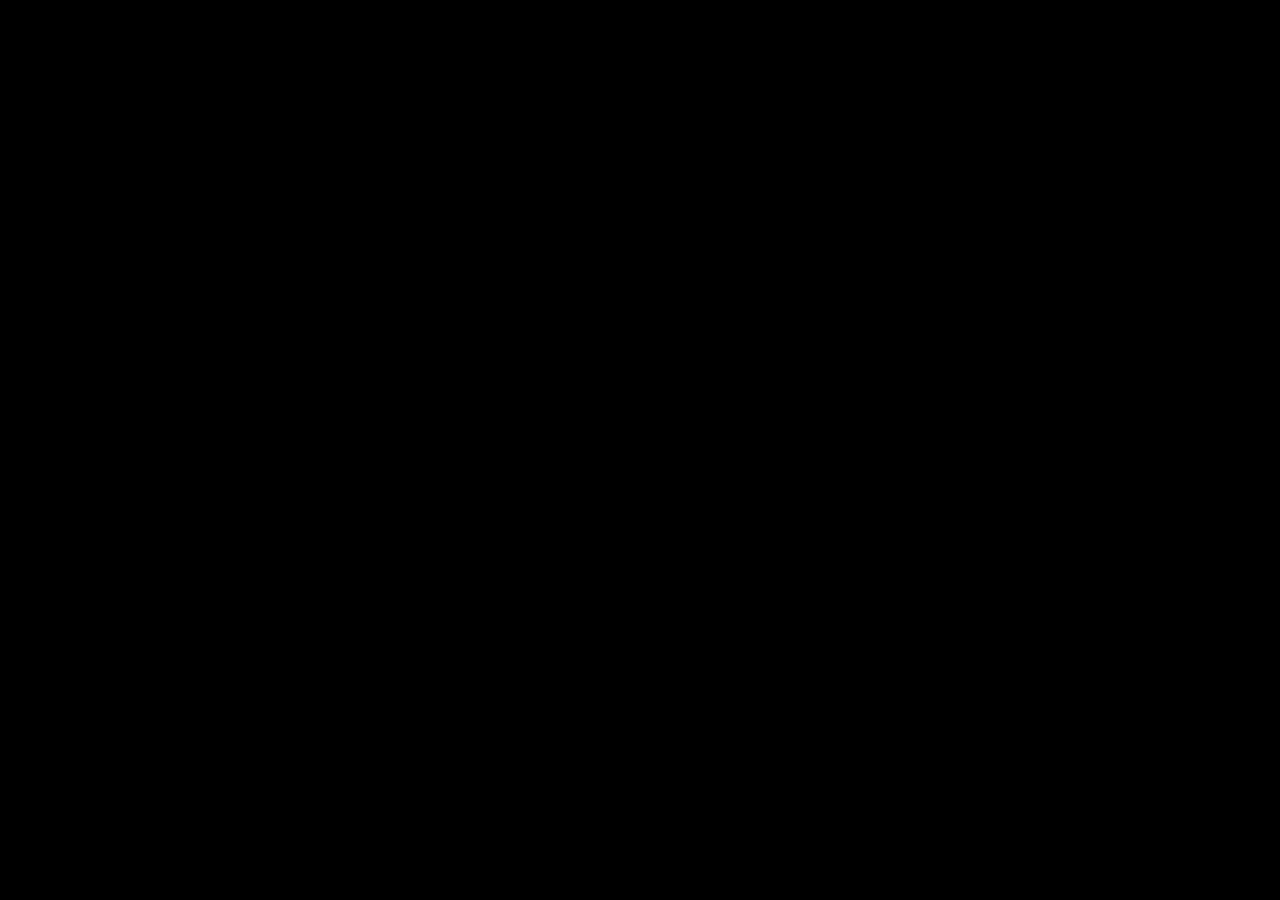
==== commit 48848020: "Add files via upload" ====
--- a/index.html
+++ b/index.html
@@ -1,215 +1,49 @@
 <!DOCTYPE html>
-<html lang="pt-br">
+<html>
 <head>
     <meta charset="UTF-8">
-    <meta name="viewport" content="width=device-width, initial-scale=1.0">
-    <title>SPACE LUNA - Home</title>
-    <link rel="stylesheet" href="style.css">
-</head>
+	<title>Space_Luna_Sistema_Solar</title>
+	<meta name="viewport" content="width=device-width, initial-scale=1.0, maximum-scale=1.0, minimum-scale=1.0, user-scalable=no">
+	
+	<!-- Made with Construct, the game and app creator :: https://www.construct.net -->
+	<meta name="generator" content="Scirra Construct">
+
+
+
+	<link rel="manifest" href="appmanifest.json">
+	<link rel="apple-touch-icon" sizes="128x128" href="icons/icon-128.png">
+	<link rel="apple-touch-icon" sizes="256x256" href="icons/icon-256.png">
+	<link rel="apple-touch-icon" sizes="512x512" href="icons/icon-512.png">
+	<link rel="icon" type="image/png" href="icons/icon-512.png">
+
+	<link rel="stylesheet" href="style.css">
+
+
+
+</head> 
+ 
 <body>
 
-    <!-- Modal de verificação de idade -->
-    <div id="modal-idade" class="modal">
-        <div class="modal-content">
-            <h2>🌙 Bem-vinda ao SPACE LUNA! ✨</h2>
-            <p>Por favor, informe seus dados para acessar o site:</p>
-            
-            <div class="campo-modal">
-                <label>✨ Seu nome:</label>
-                <input type="text" id="nome-usuario" placeholder="Digite seu nome" autocomplete="off">
-            </div>
-            
-            <div class="campo-modal">
-                <label>🎂 Sua idade:</label>
-                <input type="number" id="idade-usuario" placeholder="Digite sua idade" min="0" max="120">
-            </div>
-            
-            <button id="btn-verificar" class="btn-verificar">🚀 Entrar no Site</button>
-            
-            <p class="aviso-modal">* Para acessar o conteúdo, é necessário ter 15 anos ou mais.</p>
-        </div>
-    </div>
+	
+
+<script>
+if (location.protocol.substr(0, 4) === "file")
+{
+	alert("Web exports won't work until you upload them. (When running on the file: protocol, browsers block many features from working for security reasons.)");
+}
+</script>
+	
+	<noscript>
+		<div id="notSupportedWrap">
+			<h2 id="notSupportedTitle">This content requires JavaScript</h2>
+			<p class="notSupportedMessage">JavaScript appears to be disabled. Please enable it to view this content.</p>
+		</div>
+	</noscript>
+	<script src="scripts/modernjscheck.js"></script>
+	<script src="scripts/supportcheck.js"></script>
+	<script src="scripts/offlineclient.js" type="module"></script>
+	<script src="scripts/main.js" type="module"></script>
+	<script src="scripts/register-sw.js" type="module"></script>
 
-    <header>
-        <h1>🌙 SPACE LUNA</h1>
-        <nav>
-            <a href="index.html">HOME</a>
-            <a href="historia.html">HISTÓRIA DO JOGO</a>
-            <a href="curiosidades.html">CURIOSIDADES</a>
-            <a href="servicos.html">SERVIÇOS</a>
-        </nav>
-    </header>
-
-    <main class="home" id="conteudo-principal">
-        <section class="intro">
-            <div class="home-container">
-                <!-- Lado esquerdo - Texto explicativo -->
-                <div class="home-texto">
-                    <h2>✨ Sobre o Jogo ✨</h2>
-                    <p><strong>SPACE LUNA</strong> é um jogo online de astronomia desenvolvido especialmente para meninas do ensino médio que amam o universo!</p>
-                    <p>Embarque em uma jornada espacial com <strong>Luna</strong>, uma jovem estudante que descobre um telescópio mágico e viaja pelo Sistema Solar.</p>
-                    <p>🎯 <strong>Objetivo:</strong> Explorar planetas, completar missões científicas e aprender sobre astronomia de forma divertida!</p>
-                    <p>🌟 <strong>Destaques:</strong></p>
-                    <ul>
-                        <li>🌍 Conteúdo alinhado ao ensino médio</li>
-                        <li>🎮 Jogabilidade interativa e educativa</li>
-                        <li>👩‍🚀 Personagem principal feminina</li>
-                        <li>🏆 Desafios e certificados</li>
-                    </ul>
-                    <div class="botao-saiba-mais">
-                        <a href="historia.html" class="btn-saiba">Conheça a Luna →</a>
-                    </div>
-                </div>
-
-                <!-- Lado direito - Imagem com botão em cima -->
-                <div class="home-imagem">
-                    <div class="imagem-container">
-                        <img src="imagens/astronomia.jpg" alt="Sistema Solar - Space Luna" class="imagem-principal">
-                        <a href="#" class="logo-jogar logo-jogar-home">🎮 JOGAR</a>
-                    </div>
-                </div>
-            </div>
-        </section>
-    </main>
-
-    <footer>
-        <p>&copy; 2026 SPACE LUNA - Explorando o universo com você 💫</p>
-    </footer>
-
-    <!-- Estrelas cintilantes -->
-    <div class="stars" id="stars"></div>
-
-    <script>
-        // Criar estrelas cintilantes
-        function createStars() {
-            const starsContainer = document.getElementById('stars');
-            if (!starsContainer) return;
-            
-            const numStars = 150;
-            starsContainer.innerHTML = '';
-            
-            for (let i = 0; i < numStars; i++) {
-                const star = document.createElement('div');
-                star.classList.add('star');
-                
-                const size = Math.random() * 3 + 1;
-                star.style.width = size + 'px';
-                star.style.height = size + 'px';
-                
-                star.style.left = Math.random() * 100 + '%';
-                star.style.top = Math.random() * 100 + '%';
-                
-                const duration = Math.random() * 3 + 2;
-                star.style.animationDuration = duration + 's';
-                
-                star.style.animationDelay = Math.random() * 5 + 's';
-                
-                starsContainer.appendChild(star);
-            }
-        }
-        
-        createStars();
-
-        // ========================================
-        // VERIFICAÇÃO DE IDADE - CONTEÚDO BORRADO
-        // ========================================
-        
-        // Verificar se o usuário já foi aprovado antes (sessionStorage)
-        const usuarioAprovado = sessionStorage.getItem('spaceLunaAprovado');
-        const nomeUsuario = sessionStorage.getItem('spaceLunaNome');
-        const idadeUsuario = sessionStorage.getItem('spaceLunaIdade');
-        
-        const modal = document.getElementById('modal-idade');
-        const conteudo = document.getElementById('conteudo-principal');
-        const header = document.querySelector('header');
-        const footer = document.querySelector('footer');
-        
-        // Função para borrar o conteúdo
-        function blurContent() {
-            if (conteudo) conteudo.style.filter = 'blur(8px)';
-            if (header) header.style.filter = 'blur(8px)';
-            if (footer) footer.style.filter = 'blur(8px)';
-        }
-        
-        // Função para desborrar o conteúdo
-        function unblurContent() {
-            if (conteudo) conteudo.style.filter = 'none';
-            if (header) header.style.filter = 'none';
-            if (footer) footer.style.filter = 'none';
-        }
-        
-        // Função para bloquear acesso (menor de idade)
-        function bloquearAcesso(nome, idade) {
-            blurContent();
-            alert(`🚫 Olá ${nome}! Infelizmente você tem apenas ${idade} anos.\n\nO SPACE LUNA é recomendado para meninas a partir de 15 anos.\n\nVolte quando tiver a idade certa! 💜`);
-            modal.style.display = 'flex';
-        }
-        
-        // Função para liberar acesso
-        function liberarAcesso(nome, idade) {
-            unblurContent();
-            modal.style.display = 'none';
-            sessionStorage.setItem('spaceLunaAprovado', 'true');
-            sessionStorage.setItem('spaceLunaNome', nome);
-            sessionStorage.setItem('spaceLunaIdade', idade);
-            alert(`✨ Bem-vinda ${nome}! ✨\n\nQue bom que você tem ${idade} anos! Prepare-se para explorar o Sistema Solar com a Luna! 🚀🌙`);
-        }
-        
-        // Verificar se o usuário já foi aprovado
-        if (usuarioAprovado === 'true') {
-            // Já aprovado, conteúdo liberado
-            modal.style.display = 'none';
-            unblurContent();
-        } else {
-            // Primeira vez, mostrar modal e borrar conteúdo
-            modal.style.display = 'flex';
-            blurContent();
-        }
-        
-        // Evento do botão de verificar
-        const btnVerificar = document.getElementById('btn-verificar');
-        
-        btnVerificar.addEventListener('click', function() {
-            const nomeInput = document.getElementById('nome-usuario');
-            const idadeInput = document.getElementById('idade-usuario');
-            
-            const nome = nomeInput.value.trim();
-            const idade = parseInt(idadeInput.value);
-            
-            // Validações
-            if (nome === '') {
-                alert('Por favor, digite seu nome!');
-                nomeInput.focus();
-                return;
-            }
-            
-            if (isNaN(idade) || idade <= 0) {
-                alert('Por favor, digite uma idade válida!');
-                idadeInput.focus();
-                return;
-            }
-            
-            if (idade < 15) {
-                // Menor de idade - acesso bloqueado
-                bloquearAcesso(nome, idade);
-                // Limpar campos
-                nomeInput.value = '';
-                idadeInput.value = '';
-            } else {
-                // Idade permitida - liberar acesso
-                liberarAcesso(nome, idade);
-            }
-        });
-        
-        // Permitir apertar Enter para enviar
-        const inputs = document.querySelectorAll('#nome-usuario, #idade-usuario');
-        inputs.forEach(input => {
-            input.addEventListener('keypress', function(e) {
-                if (e.key === 'Enter') {
-                    btnVerificar.click();
-                }
-            });
-        });
-    </script>
-</body>
+</body> 
 </html>
--- a/style.css
+++ b/style.css
@@ -1,746 +1,124 @@
-* {
-    margin: 0;
-    padding: 0;
-    box-sizing: border-box;
+html, body {
+	padding: 0;
+	margin: 0;
+	overflow: hidden;
+	height: 100%;
 }
 
 body {
-    font-family: 'Segoe UI', Tahoma, Geneva, Verdana, sans-serif;
-    background: #0a0f2a; /* Azul escuro único */
-    color: #fff;
-    min-height: 100vh;
-    display: flex;
-    flex-direction: column;
-    overflow-x: hidden;
-    position: relative;
+	background: #000000;
+	color: white;
 }
 
-/* ======================================== */
-/* ESTRELAS CINTILANTES NO FUNDO */
-/* ======================================== */
-.stars {
-    position: fixed;
-    top: 0;
-    left: 0;
-    width: 100%;
-    height: 100%;
-    pointer-events: none;
-    z-index: 0;
+input[type="file"] {
+	color: black;
 }
 
-.star {
-    position: absolute;
-    background-color: white;
-    border-radius: 50%;
-    opacity: 0;
-    animation: twinkle 3s infinite ease-in-out;
+/* for scaling checkboxes according to the font size */
+.c3-auto-size-checkbox {
+	font-size: 1em;
+	width: 1em;
+	height: 1em;
+	vertical-align: bottom;
+	margin: 0.1em 0.25em;
 }
 
-@keyframes twinkle {
-    0%, 100% {
-        opacity: 0;
-        transform: scale(0.5);
-    }
-    50% {
-        opacity: 1;
-        transform: scale(1);
-    }
+html, body, canvas {
+	touch-action-delay: none;
+	touch-action: none;
 }
 
-/* ANIMAÇÃO DE ENTRADA PARA O CONTEÚDO */
-@keyframes fadeInUp {
-    from {
-        opacity: 0;
-        transform: translateY(30px);
-    }
-    to {
-        opacity: 1;
-        transform: translateY(0);
-    }
+canvas, .c3htmlwrap {
+	position: absolute;
 }
 
-@keyframes glowPulse {
-    0% {
-        text-shadow: 0 0 5px #ff66cc, 0 0 10px #ff66cc, 0 0 15px #ff66cc;
-    }
-    100% {
-        text-shadow: 0 0 15px #ff99cc, 0 0 25px #ff66cc, 0 0 35px #ff66cc;
-    }
+.c3htmlwrap {
+	contain: strict;
 }
 
-@keyframes float {
-    0% {
-        transform: translateY(0px);
-    }
-    50% {
-        transform: translateY(-10px);
-    }
-    100% {
-        transform: translateY(0px);
-    }
+.c3overlay {
+	pointer-events: none;
 }
 
-/* HEADER - TOM AZUL (em vez de preto) */
-header {
-    background: rgba(10, 30, 60, 0.9);
-    padding: 20px;
-    text-align: center;
-    border-bottom: 2px solid #ff66cc;
-    position: sticky;
-    top: 0;
-    z-index: 1000;
-    backdrop-filter: blur(10px);
+.c3htmlwrap[interactive] > * {
+	pointer-events: auto;
 }
 
-/* TÍTULO COM EFEITO BRILHANTE */
-header h1 {
-    font-size: 2.5rem;
-    letter-spacing: 4px;
-    color: #ff99cc;
-    transition: transform 0.3s ease;
+/* HACK - work around elements being selectable only in iOS WKWebView for some reason */
+html[ioswebview] .c3htmlwrap,
+html[ioswebview] canvas {
+	-webkit-user-select: none;
+	user-select: none;
 }
 
-header h1:hover {
-    transform: scale(1.05);
+html[ioswebview] .c3htmlwrap > * {
+	-webkit-user-select: auto;
+	user-select: auto;
 }
 
-/* MENU DE NAVEGAÇÃO */
-nav {
-    margin-top: 15px;
+#notSupportedWrap {
+	margin: 2em auto 1em auto;
+	width: 75%;
+	max-width: 45em;
+	border: 2px solid #aaa;
+	border-radius: 1em;
+	padding: 2em;
+	background-color: #f0f0f0;
+	font-family: "Segoe UI", Frutiger, "Frutiger Linotype", "Dejavu Sans", "Helvetica Neue", Arial, sans-serif;
+	color: black;
 }
 
-nav a {
-    color: #fff;
-    text-decoration: none;
-    margin: 0 15px;
-    font-weight: bold;
-    padding: 10px 20px;
-    border-radius: 25px;
-    transition: all 0.3s ease;
-    display: inline-block;
-    position: relative;
+#notSupportedTitle {
+	font-size: 1.8em;
 }
 
-nav a::after {
-    content: '';
-    position: absolute;
-    bottom: 0;
-    left: 50%;
-    width: 0;
-    height: 2px;
-    background: #ff66cc;
-    transition: all 0.3s ease;
-    transform: translateX(-50%);
+.notSupportedMessage {
+	font-size: 1.2em;
 }
 
-nav a:hover::after {
-    width: 70%;
+.notSupportedMessage em {
+	color: #888;
 }
 
-nav a:hover {
-    background: #ff66cc;
-    color: #0a0f2a;
-    transform: translateY(-3px);
+/* bbcode styles */
+.bbCodeH1 {
+	font-size: 2em;
+	font-weight: bold;
 }
 
-/* CONTEÚDO PRINCIPAL */
-main {
-    flex: 1;
-    padding: 20px 20px;
-    max-width: 1200px;
-    margin: 0 auto;
-    width: 100%;
-    animation: fadeInUp 0.8s ease-out;
-    position: relative;
-    z-index: 1;
+.bbCodeH2 {
+	font-size: 1.5em;
+	font-weight: bold;
 }
 
-/* ======================================== */
-/* HOME - TEXTO ESQUERDA | IMAGEM DIREITA (SEM BOX) */
-/* ======================================== */
-
-.home {
-    min-height: calc(100vh - 160px);
-    display: flex;
-    align-items: center;
-    justify-content: center;
+.bbCodeH3 {
+	font-size: 1.25em;
+	font-weight: bold;
 }
 
-.home .intro {
-    background: transparent; /* Fundo transparente - sem box */
-    padding: 0;
-    width: 100%;
-    max-width: 1200px;
+.bbCodeH4 {
+	font-size: 1.1em;
+	font-weight: bold;
 }
 
-.home-container {
-    display: flex;
-    align-items: center;
-    justify-content: space-between;
-    gap: 50px;
-    flex-wrap: wrap;
+.bbCodeItem::before {
+	content: " • ";
 }
 
-/* Lado esquerdo - Texto */
-.home-texto {
-    flex: 1;
-    min-width: 280px;
+/* For text icons converted to HTML: size the height to the line height
+   preserving the aspect ratio. Also add position: relative as that allows
+   just adding a 'top' style for the iconoffsety style. */
+.c3-text-icon {
+	height: 1em;
+	width: auto;
+	position: relative;
 }
 
-.home-texto h2 {
-    color: #ff99cc;
-    font-size: 2rem;
-    margin-bottom: 20px;
-    text-align: left;
-}
-
-.home-texto p {
-    font-size: 1rem;
-    line-height: 1.6;
-    margin-bottom: 15px;
-    text-align: left;
-}
-
-.home-texto ul {
-    list-style: none;
-    margin: 15px 0;
-    padding: 0;
-}
-
-.home-texto li {
-    padding: 8px 0;
-    font-size: 0.95rem;
-    border-bottom: 1px solid rgba(255, 255, 255, 0.2);
-}
-
-/* Botão Saiba Mais */
-.botao-saiba-mais {
-    margin-top: 25px;
-}
-
-.btn-saiba {
-    display: inline-block;
-    background: linear-gradient(135deg, #ff66cc, #ff3399);
-    color: white;
-    text-decoration: none;
-    padding: 12px 30px;
-    border-radius: 50px;
-    font-weight: bold;
-    transition: all 0.3s ease;
-    box-shadow: 0 0 15px rgba(255, 102, 204, 0.5);
-}
-
-.btn-saiba:hover {
-    transform: translateX(5px);
-    box-shadow: 0 0 25px rgba(255, 102, 204, 0.8);
-    background: linear-gradient(135deg, #ff3399, #ff66cc);
-}
-
-/* Lado direito - Imagem (sem box) */
-.home-imagem {
-    flex: 1;
-    min-width: 280px;
-    display: flex;
-    justify-content: center;
-}
-
-.imagem-principal {
-    width: 100%;
-    max-width: 450px;
-    border-radius: 20px;
-    transition: transform 0.3s ease, filter 0.3s ease;
-    box-shadow: 0 10px 30px rgba(0, 0, 0, 0.3);
-}
-
-.imagem-principal:hover {
-    transform: scale(1.02);
-    filter: brightness(1.05);
-}
-
-/* HISTÓRIA */
-.historia h2, .curiosidades h2, .servicos h2 {
-    color: #ff99cc;
-    margin-bottom: 30px;
-    text-align: center;
-    font-size: 2rem;
-}
-
-.campo-imagem, .campo-texto {
-    background: rgba(255, 255, 255, 0.1);
-    padding: 25px;
-    border-radius: 20px;
-    margin-bottom: 30px;
-    transition: transform 0.3s ease;
-}
-
-.campo-imagem:hover, .campo-texto:hover {
-    transform: translateY(-5px);
-}
-
-.personagem {
-    max-width: 300px;
-    display: block;
-    margin: 15px auto;
-    border-radius: 20px;
-    border: 3px solid #ff66cc;
-    transition: transform 0.3s ease;
-}
-
-.personagem:hover {
-    transform: scale(1.05) rotate(2deg);
-}
-
-/* CURIOSIDADES */
-.planetas {
-    display: grid;
-    grid-template-columns: repeat(auto-fit, minmax(280px, 1fr));
-    gap: 25px;
-}
-
-.planeta {
-    background: rgba(255, 255, 255, 0.1);
-    padding: 20px;
-    border-radius: 15px;
-    transition: all 0.3s ease;
-    animation: fadeInUp 0.6s ease-out backwards;
-}
-
-.planeta:nth-child(1) { animation-delay: 0.1s; }
-.planeta:nth-child(2) { animation-delay: 0.2s; }
-.planeta:nth-child(3) { animation-delay: 0.3s; }
-.planeta:nth-child(4) { animation-delay: 0.4s; }
-.planeta:nth-child(5) { animation-delay: 0.5s; }
-.planeta:nth-child(6) { animation-delay: 0.6s; }
-.planeta:nth-child(7) { animation-delay: 0.7s; }
-.planeta:nth-child(8) { animation-delay: 0.8s; }
-.planeta:nth-child(9) { animation-delay: 0.9s; }
-
-.planeta:hover {
-    transform: translateY(-8px) scale(1.02);
-    background: rgba(255, 102, 204, 0.25);
-    box-shadow: 0 10px 25px rgba(255, 102, 204, 0.3);
-}
-
-.planeta h3 {
-    color: #ff99cc;
-    margin-bottom: 10px;
-    font-size: 1.3rem;
-}
-
-/* SERVIÇOS */
-.servicos ul {
-    list-style: none;
-    padding: 25px;
-    background: rgba(255, 255, 255, 0.1);
-    border-radius: 20px;
-    margin-bottom: 30px;
-}
-
-.servicos li {
-    padding: 12px 0;
-    font-size: 1.1rem;
-    border-bottom: 1px solid rgba(255, 255, 255, 0.2);
-    transition: transform 0.3s ease, padding-left 0.3s ease;
-}
-
-.servicos li:hover {
-    transform: translateX(10px);
-    padding-left: 10px;
-    color: #ff99cc;
-}
-
-.formacao {
-    text-align: center;
-    background: rgba(255, 255, 255, 0.1);
-    padding: 30px;
-    border-radius: 20px;
-    transition: transform 0.3s ease;
-}
-
-.formacao:hover {
-    transform: translateY(-5px);
-}
-
-.campo-imagem-formacao {
-    margin: 20px 0;
-}
-
-.foto-autora {
-    max-width: 250px;
-    border-radius: 50%;
-    border: 4px solid #ff66cc;
-    margin: 15px auto;
-    transition: all 0.3s ease;
-    animation: float 3s ease-in-out infinite;
-}
-
-.foto-autora:hover {
-    transform: scale(1.05);
-    border-color: #ff99cc;
-    box-shadow: 0 0 20px rgba(255, 102, 204, 0.5);
-}
-
-/* FOOTER */
-footer {
-    text-align: center;
-    padding: 10px;
-    background: rgba(10, 30, 60, 0.8);
-    margin-top: auto;
-    font-size: 0.75rem;
-    position: relative;
-    z-index: 1;
-}
-/* ======================================== */
-/* BOTÃO/LOGO JOGAR */
-/* ======================================== */
-
-.logo-jogar {
-    display: inline-flex;
-    align-items: center;
-    justify-content: center;
-    background: linear-gradient(135deg, #ff66cc, #ff3399);
-    color: white;
-    font-weight: bold;
-    text-decoration: none;
-    border-radius: 50px;
-    box-shadow: 0 0 15px rgba(255, 102, 204, 0.5);
-    transition: all 0.3s ease;
-    font-family: 'Segoe UI', Tahoma, Geneva, Verdana, sans-serif;
-    cursor: pointer;
-    z-index: 100;
-}
-
-.logo-jogar:hover {
-    box-shadow: 0 0 25px rgba(255, 102, 204, 0.8);
-    background: linear-gradient(135deg, #ff3399, #ff66cc);
-}
-
-/* Versão para HOME (em cima da imagem) */
-.logo-jogar-home {
-    position: absolute;
-    bottom: 15px;
-    left: 50%;
-    transform: translateX(-50%);
-    padding: 10px 30px;
-    font-size: 1.2rem;
-    letter-spacing: 2px;
-    font-weight: bold;
-}
-
-/* Container da imagem na HOME */
-.imagem-container {
-    position: relative;
-    display: inline-block;
-    width: 100%;
-    text-align: center;
-}
-
-.imagem-container .imagem-principal {
-    display: block;
-    margin: 0 auto;
-}
-
-/* Versão para outras páginas (centro inferior) */
-.logo-jogar-centro {
-    position: relative;
-    display: flex;
-    justify-content: center;
-    margin-top: 40px;
-    margin-bottom: 20px;
-}
-
-.logo-jogar-centro .logo-jogar {
-    padding: 12px 35px;
-    font-size: 1.3rem;
-    letter-spacing: 2px;
-}
-
-/* Ajuste para o main das outras páginas */
-.historia, .curiosidades, .servicos {
-    position: relative;
-    min-height: calc(100vh - 200px);
-    display: flex;
-    flex-direction: column;
-}
-
-/* Espaçamento extra para o botão centralizado */
-.botao-central {
-    margin-top: auto;
-    padding-top: 30px;
-}
-
-/* ======================================== */
-/* RESPONSIVIDADE */
-/* ======================================== */
-
-@media (max-width: 1024px) {
-    header h1 {
-        font-size: 2.2rem;
-    }
-    
-    .planetas {
-        grid-template-columns: repeat(auto-fit, minmax(250px, 1fr));
-    }
-}
-
-@media (max-width: 768px) {
-    header h1 {
-        font-size: 1.8rem;
-        letter-spacing: 2px;
-    }
-    
-    nav {
-        display: flex;
-        flex-wrap: wrap;
-        justify-content: center;
-        gap: 8px;
-    }
-    
-    nav a {
-        margin: 0;
-        padding: 8px 14px;
-        font-size: 0.85rem;
-    }
-    
-    .home-container {
-        flex-direction: column;
-        gap: 30px;
-    }
-    
-    .home-texto h2 {
-        font-size: 1.6rem;
-        text-align: center;
-    }
-    
-    .home-texto p, .home-texto li {
-        text-align: center;
-    }
-    
-    .home-texto ul {
-        display: inline-block;
-        text-align: left;
-        margin: 0 auto;
-    }
-    
-    .botao-saiba-mais {
-        text-align: center;
-    }
-    
-    .imagem-principal {
-        max-width: 300px;
-    }
-    
-    .historia h2, .curiosidades h2, .servicos h2 {
-        font-size: 1.6rem;
-    }
-    
-    .planetas {
-        grid-template-columns: 1fr;
-    }
-    
-    .logo-jogar-fixo {
-        bottom: 20px;
-        left: 20px;
-        padding: 8px 20px;
-        font-size: 1rem;
-    }
-}
-
-@media (max-width: 480px) {
-    header h1 {
-        font-size: 1.4rem;
-    }
-    
-    nav a {
-        padding: 6px 12px;
-        font-size: 0.75rem;
-    }
-    
-    .home-texto h2 {
-        font-size: 1.3rem;
-    }
-    
-    .home-texto p, .home-texto li {
-        font-size: 0.85rem;
-    }
-    
-    .imagem-principal {
-        max-width: 250px;
-    }
-    
-    .btn-saiba {
-        padding: 10px 25px;
-        font-size: 0.9rem;
-    }
-    
-    .logo-jogar-fixo {
-        bottom: 15px;
-        left: 15px;
-        padding: 6px 15px;
-        font-size: 0.85rem;
-    }
-}
-
-@media (min-width: 1400px) {
-    main {
-        max-width: 1400px;
-    }
-    
-    .planetas {
-        grid-template-columns: repeat(3, 1fr);
-    }
-}
-
-/* Botão de rolar para o topo */
-.scroll-top {
-    position: fixed;
-    bottom: 30px;
-    right: 30px;
-    background: #ff66cc;
-    color: white;
-    width: 50px;
-    height: 50px;
-    border-radius: 50%;
-    display: flex;
-    align-items: center;
-    justify-content: center;
-    cursor: pointer;
-    opacity: 0;
-    visibility: hidden;
-    transition: all 0.3s ease;
-    z-index: 1000;
-    font-size: 24px;
-    box-shadow: 0 2px 10px rgba(0,0,0,0.3);
-}
-
-.scroll-top.show {
-    opacity: 1;
-    visibility: visible;
-}
-
-.scroll-top:hover {
-    transform: scale(1.1);
-    background: #ff99cc;
-}
-
-/* ======================================== */
-/* MODAL DE VERIFICAÇÃO DE IDADE */
-/* ======================================== */
-
-.modal {
-    position: fixed;
-    top: 0;
-    left: 0;
-    width: 100%;
-    height: 100%;
-    background: rgba(0, 0, 0, 0.9);
-    display: flex;
-    align-items: center;
-    justify-content: center;
-    z-index: 2000;
-    backdrop-filter: blur(5px);
-}
-
-.modal-content {
-    background: linear-gradient(135deg, #0a1a3a, #0a0f2a);
-    padding: 40px;
-    border-radius: 30px;
-    text-align: center;
-    max-width: 450px;
-    width: 90%;
-    border: 2px solid #ff66cc;
-    box-shadow: 0 0 40px rgba(255, 102, 204, 0.3);
-    animation: fadeInUp 0.5s ease-out;
-}
-
-.modal-content h2 {
-    color: #ff99cc;
-    font-size: 1.8rem;
-    margin-bottom: 15px;
-}
-
-.modal-content p {
-    color: #fff;
-    margin-bottom: 25px;
-    font-size: 1rem;
-}
-
-.campo-modal {
-    margin-bottom: 20px;
-    text-align: left;
-}
-
-.campo-modal label {
-    display: block;
-    color: #ff99cc;
-    margin-bottom: 8px;
-    font-weight: bold;
-}
-
-.campo-modal input {
-    width: 100%;
-    padding: 12px 15px;
-    border-radius: 25px;
-    border: none;
-    background: rgba(255, 255, 255, 0.1);
-    color: #fff;
-    font-size: 1rem;
-    outline: none;
-    transition: all 0.3s ease;
-}
-
-.campo-modal input:focus {
-    background: rgba(255, 255, 255, 0.2);
-    border: 1px solid #ff66cc;
-}
-
-.campo-modal input::placeholder {
-    color: rgba(255, 255, 255, 0.5);
-}
-
-.btn-verificar {
-    background: linear-gradient(135deg, #ff66cc, #ff3399);
-    color: white;
-    border: none;
-    padding: 12px 30px;
-    border-radius: 50px;
-    font-size: 1.1rem;
-    font-weight: bold;
-    cursor: pointer;
-    transition: all 0.3s ease;
-    width: 100%;
-    margin-top: 10px;
-}
-
-.btn-verificar:hover {
-    transform: scale(1.02);
-    box-shadow: 0 0 20px rgba(255, 102, 204, 0.6);
-}
-
-.aviso-modal {
-    font-size: 0.8rem;
-    color: #ff99cc;
-    margin-top: 20px;
-    margin-bottom: 0;
-}
-
-/* Responsividade do modal */
-@media (max-width: 480px) {
-    .modal-content {
-        padding: 25px;
-        width: 95%;
-    }
-    
-    .modal-content h2 {
-        font-size: 1.4rem;
-    }
-    
-    .campo-modal input {
-        padding: 10px 12px;
-    }
-    
-    .btn-verificar {
-        padding: 10px 20px;
-        font-size: 1rem;
-    }
+/* screen reader text */
+.c3-screen-reader-text {
+	position: absolute;
+	width: 1px;
+    height: 1px;
+    overflow: hidden;
+    clip: rect(1px, 1px, 1px, 1px);
 }
